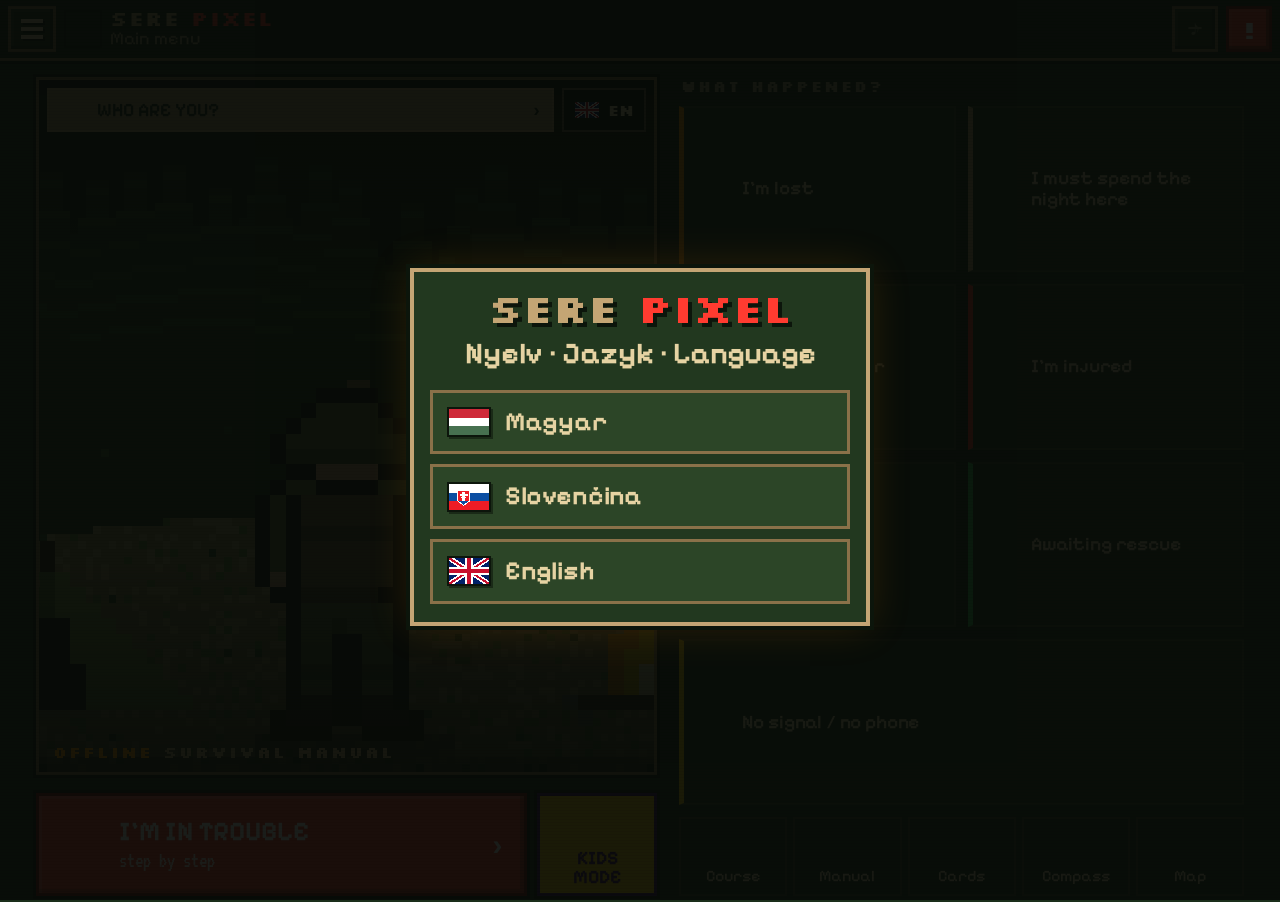
==== index.html @ 5b2cbc7f "v3.6.1: nagyítás tiltva, egységes margók és gombsorok, szebb gyerek mód, lépésre ugrás és tekerhető " ====
<!DOCTYPE html>
<html lang="hu">
<head>
<meta charset="utf-8">
<meta name="viewport" content="width=device-width, initial-scale=1, maximum-scale=1, user-scalable=no, viewport-fit=cover">
<title>SERE PIXEL – Túlélési kézikönyv</title>
<meta name="description" content="SERE PIXEL – offline, retro pixel art túlélési kézikönyv és eszköztár (SERE „A” szint).">
<meta name="theme-color" content="#142414">
<link rel="manifest" href="manifest.webmanifest">
<link rel="icon" href="icons/icon-v3-192.png" type="image/png">
<link rel="apple-touch-icon" href="icons/apple-touch-icon-v3.png">
<meta name="apple-mobile-web-app-capable" content="yes">
<meta name="mobile-web-app-capable" content="yes">
<meta name="apple-mobile-web-app-status-bar-style" content="black-translucent">
<meta name="apple-mobile-web-app-title" content="SERE PIXEL">
<script>
/* Ha a telefon "Asztali webhely" módban nyitja meg (≈980px széles nézet), visszaskálázzuk telefonos nézetre */
(function () {
  try {
    var coarse = matchMedia('(pointer:coarse)').matches || 'ontouchstart' in window;
    var w = window.innerWidth;
    var tall = window.innerHeight / w > 1.7 || (screen.height || 0) / (screen.width || 1) > 1.7;
    if (coarse && w > 700 && (screen.width < 600 || tall)) {
      var target = Math.min(430, Math.max(360, screen.width < 600 ? screen.width : 412));
      document.documentElement.style.zoom = (w / target).toFixed(3);
      document.documentElement.classList.add('deskfix');
    }
  } catch (e) {}
})();
</script>
<link rel="preload" href="fonts/VT323-Regular.woff" as="font" type="font/woff" crossorigin>
<link rel="preload" href="fonts/PixelifySanswght.woff" as="font" type="font/woff" crossorigin>
<link rel="preload" href="fonts/Silkscreen-Bold.woff" as="font" type="font/woff" crossorigin>
<link rel="stylesheet" href="css/style.css">
</head>
<body>
<header class="top">
  <button class="iconbtn backbtn" id="backBtn" aria-label="Vissza"><span class="ar">‹</span></button>
  <button class="iconbtn hamb" id="menuBtn" aria-label="Menü" aria-expanded="false"><i></i><i></i><i></i></button>
  <a href="#/" class="brandlink"><img src="icons/icon-v3-192.png" width="38" height="38" alt=""><span><span class="brand" data-fit>SERE <b>PIXEL</b></span><span class="crumb" id="crumb" data-fit>Főmenü</span></span></a>
  <span class="sp"></span>
  <button class="iconbtn fsbtn" id="musBtn" aria-label="Zene be/ki">♪</button>
  <a class="iconbtn sosmini" id="sosMini" href="#/sos" aria-label="Bajban vagyok">!</a>
</header>
<div class="drawer-bg" id="drawerBg"></div>
<aside class="drawer" id="drawer" aria-label="Menü" aria-hidden="true"></aside>
<main id="main"><noscript>A SERE PIXEL futtatásához JavaScript szükséges.</noscript></main>
<script>window.SERE_VERSION = '3.6.1';</script>
<script src="js/i18n.js"></script>
<script src="js/music.js"></script>
<script src="js/speak.js"></script>
<script src="js/sprites.js"></script>
<script src="js/content.js"></script>
<script src="js/content.en.js"></script>
<script src="js/content.sk.js"></script>
<script src="js/i18n.en.js"></script>
<script src="js/i18n.sk.js"></script>
<script src="js/data.js"></script>
<script src="js/quiz.js"></script>
<script src="js/app.js"></script>
</body>
</html>
---- css/style.css ----
/* SERE PIXEL — field manual × 16-bit survival */
@font-face { font-family: 'VT323'; src: url('../fonts/VT323-Regular.woff') format('woff'); font-display: swap; }
@font-face { font-family: 'Pixelify'; src: url('../fonts/PixelifySanswght.woff') format('woff'); font-weight: 400 700; font-display: swap; }
@font-face { font-family: 'Silkscreen'; src: url('../fonts/Silkscreen-Bold.woff') format('woff'); font-display: swap; }

:root {
  --bg: #1a2e1a;
  --bg2: #142414;
  --panel: #22381f;
  --panel2: #2c4527;
  --line: #0c150b;
  --khaki: #c4a574;
  --khaki-d: #8a7149;
  --khaki-l: #e6d3a3;
  --ink: #e9dcb8;
  --muted: #a99a74;
  --warn: #ff3b30;
  --ok: #34c759;
  --acc: #ff9500;
  --yel: #ffd60a;
  --blue: #5aa0ff;
  --purple: #b88cff;
  --px: 3px;
  --glow: 0 0 0 transparent;
}
body.night {
  --bg: #0b100b;
  --bg2: #070a07;
  --panel: #141a12;
  --panel2: #1b2218;
  --line: #000;
  --khaki: #b3825e;
  --khaki-d: #6e4a33;
  --khaki-l: #d4a07c;
  --ink: #d8b9a0;
  --muted: #8e7262;
  --acc: #ff5a3c;
  --yel: #ff8a4c;
  --ok: #4fae5c;
  --glow: 0 0 10px rgba(255, 70, 40, .25);
}

* { box-sizing: border-box; -webkit-tap-highlight-color: transparent; }
html, body { margin: 0; padding: 0; }
body {
  background: var(--bg);
  background-image:
    radial-gradient(circle at 20% 10%, rgba(255,255,255,.025) 0 2px, transparent 2px),
    radial-gradient(circle at 70% 60%, rgba(0,0,0,.18) 0 2px, transparent 2px);
  background-size: 12px 12px, 18px 18px;
  color: var(--ink);
  font-family: 'VT323', ui-monospace, monospace;
  font-size: 29px;
  line-height: 1.18;
  min-height: 100vh;
  image-rendering: pixelated;
  transition: background-color .4s;
}
body::after { /* CRT scanline */
  content: ''; position: fixed; inset: 0; pointer-events: none; z-index: 100;
  background: repeating-linear-gradient(to bottom, rgba(0,0,0,.07) 0 1px, transparent 1px 3px);
}
.px { display: block; image-rendering: pixelated; }
a { color: var(--acc); }
button { font: inherit; color: inherit; cursor: pointer; }

/* ---------- top bar ---------- */
.top {
  position: sticky; top: 0; z-index: 20;
  display: flex; align-items: center; gap: 10px;
  padding: 8px 12px calc(8px) 12px;
  padding-top: max(8px, env(safe-area-inset-top));
  background: var(--bg2);
  border-bottom: var(--px) solid var(--khaki-d);
  box-shadow: 0 var(--px) 0 var(--line);
}
.top .brand { font-family: 'Silkscreen', monospace; color: var(--khaki); font-size: 24px; letter-spacing: 1px; line-height: 1; }
.top .brand b { color: var(--warn); }
.top .crumb { font-family: 'Pixelify', monospace; font-size: 22px; color: var(--muted); white-space: nowrap; overflow: hidden; text-overflow: ellipsis; }
.top .sp { flex: 1; }
.iconbtn {
  background: var(--panel); border: var(--px) solid var(--khaki-d); padding: 4px;
  box-shadow: inset -3px -3px 0 rgba(0,0,0,.35), inset 3px 3px 0 rgba(255,255,255,.06);
}
.iconbtn:active { transform: translateY(2px); }

main { max-width: 820px; margin: 0 auto; padding: 14px 12px 110px; }

/* ---------- bottom nav ---------- */
.nav {
  position: fixed; bottom: 0; left: 0; right: 0; z-index: 30;
  display: grid; grid-template-columns: repeat(5, 1fr);
  background: var(--bg2); border-top: var(--px) solid var(--khaki-d);
  padding-bottom: env(safe-area-inset-bottom);
}
.nav button {
  background: none; border: 0; padding: 7px 2px 6px; display: flex; flex-direction: column; align-items: center; gap: 3px;
  font-family: 'Pixelify', monospace; font-size: 20px; color: var(--muted);
}
.nav button.on { color: var(--acc); background: var(--panel); box-shadow: inset 0 var(--px) 0 var(--acc); }

/* ---------- panels ---------- */
.card {
  position: relative; background: var(--panel);
  border: var(--px) solid var(--khaki-d);
  box-shadow: 0 0 0 var(--px) var(--line), inset -4px -4px 0 rgba(0,0,0,.28), inset 4px 4px 0 rgba(255,255,255,.04), var(--glow);
  clip-path: polygon(0 6px, 6px 6px, 6px 0, calc(100% - 6px) 0, calc(100% - 6px) 6px, 100% 6px, 100% calc(100% - 6px), calc(100% - 6px) calc(100% - 6px), calc(100% - 6px) 100%, 6px 100%, 6px calc(100% - 6px), 0 calc(100% - 6px));
  padding: 14px;
  margin: 0 0 14px;
}
.card.frame { border-color: var(--khaki); }
h1, h2, h3 { font-family: 'Pixelify', monospace; font-weight: 700; margin: 0 0 8px; color: var(--khaki-l); line-height: 1.05; }
h1 { font-size: 37px; }
h2 { font-size: 29px; }
h3 { font-size: 26px; }
.stencil { font-family: 'Silkscreen', monospace; letter-spacing: 1px; color: var(--khaki); }
.muted { color: var(--muted); }
.rule { height: var(--px); background: var(--khaki-d); margin: 10px 0; box-shadow: 0 var(--px) 0 var(--line); position: relative; }
.rule.star::after { content: '★'; position: absolute; left: 50%; top: -11px; transform: translateX(-50%); background: var(--panel); padding: 0 8px; color: var(--acc); font-size: 24px; }

.badge {
  display: inline-block; font-family: 'Pixelify', monospace; font-size: 20px; padding: 2px 6px;
  border: 2px solid currentColor; vertical-align: middle; line-height: 1.2;
}
.badge.web { color: var(--yel); }
.badge.src { color: var(--ok); }
.stamp {
  display: inline-block; font-family: 'Silkscreen', monospace; font-size: 19px; color: var(--warn);
  border: 3px double var(--warn); padding: 3px 8px; transform: rotate(-4deg); opacity: .85;
}

/* ---------- cover ---------- */
.cover { padding: 0; overflow: hidden; }
.cover canvas { display: block; width: 100%; height: auto; image-rendering: pixelated; }
.cover .title {
  text-align: center; padding: 10px 12px 16px; background: var(--bg2);
}
.cover .big {
  font-family: 'Silkscreen', monospace; font-size: clamp(48px, 16vw, 92px); line-height: .9; color: var(--khaki);
  text-shadow: 4px 4px 0 var(--line);
}
.cover .big b { color: var(--warn); font-weight: inherit; }
.cover .sub { font-family: 'Silkscreen', monospace; color: var(--khaki); font-size: 22px; letter-spacing: 3px; margin-top: 8px; }
.cover .dash { color: var(--acc); letter-spacing: 6px; }

/* ---------- status bars ---------- */
.stats { display: grid; grid-template-columns: 1fr 1fr; gap: 8px 14px; }
.stat { display: grid; grid-template-columns: 26px 1fr; align-items: center; gap: 6px; }
.stat .lbl { font-family: 'Pixelify', monospace; font-size: 21px; color: var(--muted); grid-column: 2; margin-bottom: -4px; }
.bar { grid-column: 2; display: flex; gap: 2px; height: 14px; }
.bar i { flex: 1; background: var(--line); border: 1px solid rgba(0,0,0,.5); }
.bar i.f { background: var(--c, var(--ok)); box-shadow: inset 0 -3px 0 rgba(0,0,0,.25); }
.stat .ic { grid-row: 1 / span 2; }
.stat button { background: none; border: 0; padding: 0; display: contents; }

/* ---------- menu grid ---------- */
.menu { display: grid; grid-template-columns: repeat(auto-fill, minmax(150px, 1fr)); gap: 10px; }
.tile {
  background: var(--panel); border: var(--px) solid var(--khaki-d); padding: 12px 8px 10px;
  display: flex; flex-direction: column; align-items: center; gap: 8px; text-align: center;
  box-shadow: 0 0 0 var(--px) var(--line), inset -4px -4px 0 rgba(0,0,0,.3), inset 4px 4px 0 rgba(255,255,255,.05);
  font-family: 'Pixelify', monospace; font-size: 23px; color: var(--khaki-l); min-height: 116px;
  text-decoration: none;
}
.tile small { font-family: 'VT323', monospace; font-size: 23px; color: var(--muted); }
.tile:hover, .tile:focus-visible { border-color: var(--acc); outline: none; }
.tile:active { transform: translateY(2px); }

/* ---------- TOC ---------- */
.toc-ch { margin-bottom: 12px; }
.toc-ch > button {
  width: 100%; display: flex; align-items: center; gap: 10px; text-align: left; background: var(--panel2);
  border: var(--px) solid var(--khaki-d); padding: 10px; box-shadow: 0 0 0 var(--px) var(--line);
}
.toc-ch .num { font-family: 'Silkscreen', monospace; color: var(--acc); font-size: 29px; min-width: 32px; }
.toc-ch .tt { font-family: 'Pixelify', monospace; font-size: 25px; color: var(--khaki-l); flex: 1; }
.toc-ch .pr { font-size: 23px; color: var(--muted); }
.toc-list { list-style: none; margin: 0; padding: 6px 0 0 0; }
.toc-list li button {
  width: 100%; text-align: left; display: flex; gap: 8px; align-items: baseline; background: none; border: 0;
  border-bottom: 2px dotted rgba(196,165,116,.18); padding: 7px 6px 7px 14px; font-size: 26px; color: var(--ink);
}
.toc-list li button .sid { color: var(--khaki); min-width: 48px; }
.toc-list li button .sn { flex: 1; }
.toc-list li button .seen { color: var(--ok); }

/* ---------- reader ---------- */
.ch-head { display: flex; gap: 12px; align-items: center; }
.ch-head .num { font-family: 'Silkscreen', monospace; font-size: 49px; color: var(--acc); text-shadow: 3px 3px 0 var(--line); }
.sec { scroll-margin-top: 70px; }
.sec h2 { display: flex; gap: 8px; align-items: baseline; flex-wrap: wrap; }
.sec h2 .sid { color: var(--acc); font-family: 'Silkscreen', monospace; font-size: 24px; }
.sec p { margin: 0 0 9px; }
.sec ul, .sec ol { margin: 0 0 10px; padding: 0; list-style: none; }
.sec ul li { position: relative; padding-left: 20px; margin-bottom: 5px; }
.sec ul li::before { content: ''; position: absolute; left: 4px; top: 8px; width: 7px; height: 7px; background: var(--khaki); box-shadow: 2px 2px 0 var(--line); }
.sec ol { counter-reset: n; }
.sec ol li { counter-increment: n; position: relative; padding-left: 34px; margin-bottom: 7px; min-height: 26px; }
.sec ol li::before {
  content: counter(n); position: absolute; left: 0; top: -1px; width: 25px; height: 25px; background: var(--khaki); color: var(--bg2);
  font-family: 'Silkscreen', monospace; font-size: 22px; display: grid; place-items: center; box-shadow: 2px 2px 0 var(--line);
}
.sec b, .sec strong { color: var(--khaki-l); }
.callout { display: grid; grid-template-columns: 28px 1fr; gap: 8px; align-items: start; padding: 8px 10px; margin: 0 0 10px; border: var(--px) solid; background: rgba(0,0,0,.18); }
.callout.warn { border-color: var(--warn); background: rgba(255,59,48,.10); }
.callout.ok { border-color: var(--ok); background: rgba(52,199,89,.08); }
.callout.quote { border-color: var(--acc); background: rgba(255,149,0,.08); font-size: 30px; }
.webnote { font-size: 23px; color: var(--yel); margin-top: 4px; }
.pager { display: flex; gap: 10px; justify-content: space-between; margin-top: 8px; }

.btn {
  display: inline-flex; align-items: center; gap: 8px; background: var(--khaki); color: var(--bg2); border: 0;
  font-family: 'Pixelify', monospace; font-weight: 700; font-size: 23px; padding: 9px 14px;
  box-shadow: 0 0 0 var(--px) var(--line), inset -4px -4px 0 rgba(0,0,0,.25), inset 4px 4px 0 rgba(255,255,255,.25);
}
.btn.ghost { background: var(--panel2); color: var(--khaki-l); }
.btn.red { background: var(--warn); color: #fff; }
.btn.green { background: var(--ok); color: var(--bg2); }
.btn:active { transform: translateY(2px); }
.btn:disabled { opacity: .4; }

/* ---------- safety card guides ---------- */
.sc-head { display: flex; align-items: center; gap: 12px; border-bottom: var(--px) solid var(--khaki-d); padding-bottom: 10px; margin-bottom: 12px; }
.sc-head .ttl { font-family: 'Pixelify', monospace; font-weight: 700; font-size: 34px; color: var(--khaki-l); line-height: 1; }
.sc-head .ttl small { display: block; font-family: 'Silkscreen', monospace; font-size: 20px; color: var(--muted); letter-spacing: 1px; margin-top: 4px; }
.steps { display: grid; grid-template-columns: 1fr; gap: 12px; }
@media (min-width: 640px) { .steps { grid-template-columns: 1fr 1fr; } }
.step { background: var(--khaki); color: #20261a; border: var(--px) solid var(--line); padding: 10px; position: relative; }
.step .sh { display: flex; align-items: center; gap: 8px; font-family: 'Pixelify', monospace; font-weight: 700; font-size: 26px; text-transform: uppercase; }
.step .no { width: 28px; height: 28px; border-radius: 50%; background: #20261a; color: var(--khaki-l); display: grid; place-items: center; font-family: 'Silkscreen', monospace; font-size: 22px; }
.step .art { background: #3c4d2a; border: var(--px) solid #20261a; margin: 8px 0; display: grid; place-items: center; padding: 10px; }
.step ul { margin: 0; padding: 0; list-style: none; font-size: 26px; }
.step ul li { padding-left: 14px; position: relative; margin-bottom: 2px; }
.step ul li::before { content: '▸'; position: absolute; left: 0; }
.step .tag { margin-top: 8px; border: 2px solid #20261a; padding: 4px 6px; display: flex; gap: 6px; align-items: center; font-family: 'Pixelify', monospace; font-size: 21px; text-transform: uppercase; font-weight: 700; }
.step .tag.warn { background: #f3b3a8; }
.step .tag.ok { background: #a9e3b4; }
.step .tag.tip { background: #e8dbb6; }
.step .arrow { display: none; }
@media (min-width: 640px) { .step:nth-child(odd) .arrow { display: block; position: absolute; right: -16px; top: 50%; z-index: 2; color: var(--khaki); font-size: 32px; } }
.safety { margin-top: 12px; border: var(--px) solid var(--warn); background: rgba(255,59,48,.08); }
.safety .sf-h { background: var(--warn); color: #fff; font-family: 'Pixelify', monospace; font-weight: 700; padding: 4px 10px; font-size: 23px; display: inline-block; }
.safety ul { display: grid; grid-template-columns: 1fr; gap: 6px 14px; padding: 10px; margin: 0; list-style: none; }
@media (min-width: 640px) { .safety ul { grid-template-columns: 1fr 1fr; } }
.safety li { display: flex; gap: 8px; align-items: center; }
.motto { margin-top: 12px; background: var(--bg2); border: var(--px) solid var(--khaki-d); padding: 8px 10px; display: flex; gap: 10px; align-items: center; font-family: 'Pixelify', monospace; color: var(--yel); font-size: 22px; }

/* ---------- priorities / stop ---------- */
.chain { display: grid; gap: 0; }
.link { display: grid; grid-template-columns: 54px 1fr; gap: 12px; align-items: center; padding: 10px; background: var(--panel2); border: var(--px) solid var(--khaki-d); }
.link .L { font-family: 'Silkscreen', monospace; font-size: 41px; color: var(--acc); text-align: center; text-shadow: 3px 3px 0 var(--line); }
.down { text-align: center; color: var(--khaki); font-size: 29px; line-height: 1; padding: 3px 0; }
.stop-card { display: grid; grid-template-columns: 64px 1fr; gap: 12px; padding: 12px; background: var(--panel2); border: var(--px) solid var(--khaki-d); margin-bottom: 10px; }
.stop-card .L { font-family: 'Silkscreen', monospace; font-size: 56px; color: var(--warn); text-align: center; line-height: 1; text-shadow: 3px 3px 0 var(--line); }
.stop-card.done { border-color: var(--ok); }
.stop-card.done .L { color: var(--ok); }

/* ---------- checks ---------- */
.chk { display: flex; gap: 10px; align-items: center; width: 100%; text-align: left; background: none; border: 0; border-bottom: 2px dotted rgba(196,165,116,.2); padding: 8px 2px; font-size: 28px; }
.box { width: 24px; height: 24px; flex: none; border: var(--px) solid var(--khaki); background: var(--bg2); display: grid; place-items: center; }
.chk.on .box { background: var(--ok); border-color: var(--ok); }
.chk.on .box::after { content: ''; width: 8px; height: 8px; background: var(--bg2); }
.chk.on span:last-child { color: var(--muted); text-decoration: line-through; }
.progress { height: 14px; display: flex; gap: 2px; margin: 6px 0 10px; }
.progress i { flex: 1; background: var(--line); }
.progress i.f { background: var(--ok); }

/* ---------- inventory ---------- */
.inv { display: grid; grid-template-columns: repeat(auto-fill, minmax(96px, 1fr)); gap: 8px; }
.slot {
  background: var(--bg2); border: var(--px) solid var(--khaki-d); padding: 8px 4px 6px; display: flex; flex-direction: column; align-items: center; gap: 5px;
  text-align: center; font-size: 22px; line-height: 1; min-height: 112px; position: relative; opacity: .55;
}
.slot .nm { font-family: 'Pixelify', monospace; font-size: 20px; color: var(--khaki-l); min-height: 26px; display: flex; align-items: center; }
.slot .rr { font-family: 'Pixelify', monospace; font-size: 17px; display: flex; gap: 4px; align-items: center; text-transform: uppercase; }
.dot { width: 9px; height: 9px; border-radius: 50%; display: inline-block; background: var(--c); }
.slot.on { opacity: 1; border-color: var(--acc); background: var(--panel2); }
.slot.on::after { content: '✓'; position: absolute; top: 2px; right: 5px; color: var(--ok); font-size: 24px; }
.slot.ess::before { content: '!'; position: absolute; top: 2px; left: 6px; color: var(--warn); font-family: 'Silkscreen', monospace; font-size: 21px; }
.legend { display: grid; grid-template-columns: 1fr 1fr; gap: 6px 14px; font-size: 23px; }
.legend div { display: flex; gap: 6px; align-items: center; }
.statusline { display: flex; justify-content: space-between; align-items: center; font-family: 'Silkscreen', monospace; font-size: 21px; color: var(--muted); }
.statusline .st { color: var(--warn); }
.statusline .st.ok { color: var(--ok); }

/* ---------- compass ---------- */
.compass-wrap { display: grid; place-items: center; padding: 6px 0; }
#compass { width: min(78vw, 340px); height: auto; image-rendering: pixelated; }
.hdg { text-align: center; font-family: 'Pixelify', monospace; font-weight: 700; font-size: 54px; color: var(--khaki-l); text-shadow: 3px 3px 0 var(--line); }
.hdg small { display: block; font-family: 'Pixelify', monospace; font-size: 22px; color: var(--muted); letter-spacing: 0; }
.row { display: flex; gap: 8px; flex-wrap: wrap; align-items: center; }
input[type=number], input[type=text], select {
  font: inherit; background: var(--bg2); color: var(--ink); border: var(--px) solid var(--khaki-d); padding: 6px 8px; width: 120px;
}
input[type=text] { width: 100%; }

/* ---------- map ---------- */
#radar { width: 100%; height: auto; display: block; background: #10190f; border: var(--px) solid var(--khaki-d); image-rendering: pixelated; touch-action: none; }
.marks { list-style: none; margin: 0; padding: 0; }
.marks li { display: grid; grid-template-columns: 32px 1fr auto; gap: 8px; align-items: center; border-bottom: 2px dotted rgba(196,165,116,.2); padding: 7px 0; }
.marks .d { font-size: 24px; color: var(--muted); text-align: right; }
.types { display: flex; gap: 6px; flex-wrap: wrap; }
.types button { background: var(--bg2); border: var(--px) solid var(--khaki-d); padding: 4px 6px; display: flex; gap: 5px; align-items: center; font-family: 'Pixelify', monospace; font-size: 20px; }
.types button.on { border-color: var(--acc); color: var(--acc); }
.coord { font-family: 'VT323', monospace; font-size: 28px; color: var(--khaki-l); }

.toast { position: fixed; left: 50%; bottom: 84px; transform: translateX(-50%); background: var(--bg2); border: var(--px) solid var(--acc); padding: 8px 14px; z-index: 50; font-family: 'Pixelify', monospace; font-size: 22px; }
.hidden { display: none !important; }
.center { text-align: center; }
.mt { margin-top: 10px; }
.foot { text-align: center; font-size: 22px; color: var(--muted); margin-top: 18px; }
input[type=range] { accent-color: var(--acc); }

/* betűméret-skála (A gomb) */
body.fs1 main { zoom: 1.08; }
body.fs2 main { zoom: 1.2; }
.fsbtn { font-family: 'Pixelify', monospace; font-weight: 700; font-size: 22px; color: var(--khaki-l); min-width: 40px; height: 40px; display: grid; place-items: center; }

/* telepítés-kapu (QR-ből érkezve) */
.gate { position: fixed; inset: 0; z-index: 200; background: var(--bg2); overflow: auto; padding: max(18px, env(safe-area-inset-top)) 16px 24px; display: flex; flex-direction: column; align-items: center; text-align: center; gap: 14px; }
.gate .big { font-family: 'Silkscreen', monospace; font-size: 54px; line-height: .9; color: var(--khaki); text-shadow: 4px 4px 0 var(--line); }
.gate .big b { color: var(--warn); font-weight: inherit; }
.gate h2 { font-size: 30px; }
.gate p, .gate li { font-size: 29px; }
.gate ol { text-align: left; margin: 0; padding-left: 30px; max-width: 460px; }
.gate li { margin-bottom: 10px; }
.gate .btn { font-size: 28px; padding: 16px 22px; }
.gate .esc { background: none; border: 0; color: var(--muted); font-size: 22px; text-decoration: underline; margin-top: 10px; }
.gate .ico { image-rendering: pixelated; width: 112px; height: 112px; border: 3px solid var(--khaki-d); }

/* felugró ablak doboz */
.gate { justify-content: center; background: rgba(7,10,7,.92); }
.gbox { width: min(100%, 460px); background: var(--panel); border: 4px solid var(--khaki); box-shadow: 0 0 0 4px var(--line), 0 0 40px rgba(255,149,0,.15); padding: 18px 16px; display: flex; flex-direction: column; align-items: center; gap: 12px; text-align: center; }
.gbox .btn { width: 100%; justify-content: center; }
.gq { display: grid; grid-template-columns: 36px 1fr; gap: 6px 10px; align-items: center; text-align: left; font-size: 26px; width: 100%; max-width: 320px; }
#musBtn.on { color: var(--acc); border-color: var(--acc); }
#musBtn s { opacity: .5; }
/* kezdőképernyő gombok */
.homebtns { display: grid; grid-template-columns: 1fr 1fr; gap: 10px; }
.homebtns .hb { justify-content: center; padding: 12px 6px; font-size: 22px; min-width: 0; gap: 6px; }
.homebtns .hb .px { width: 26px; height: 26px; flex: none; }
.homebtns .hb span { display: flex; flex-direction: column; align-items: flex-start; line-height: 1; }
.homebtns .hb small { font-family: 'VT323', monospace; font-weight: 400; font-size: 22px; opacity: .8; margin-top: 3px; }
.homebtns .wide { grid-column: 1 / -1; }

/* ===== kezelhetőbb főmenü ===== */
.hero canvas { max-height: 170px; object-fit: cover; object-position: 50% 70%; }
.cover .big.sm { font-size: clamp(30px, 9vw, 52px); }
.hero .title { padding: 6px 10px 10px; }
.hero .sub { font-size: 17px; letter-spacing: 1px; }
.hh { font-size: 28px; margin: 18px 2px 10px; color: var(--khaki); }
.sosbtn {
  display: flex; align-items: center; gap: 14px; text-decoration: none; color: #fff;
  background: var(--warn); border: 4px solid #7a120d; box-shadow: 0 0 0 4px var(--line), inset -6px -6px 0 rgba(0,0,0,.25), inset 6px 6px 0 rgba(255,255,255,.18);
  padding: 18px 16px; font-family: 'Pixelify', monospace; font-weight: 700; font-size: 32px; line-height: 1;
  animation: pulse 2.4s steps(2) infinite;
}
.sosbtn small { display: block; font-family: 'VT323', monospace; font-weight: 400; font-size: 25px; margin-top: 6px; opacity: .95; }
.sosbtn:active { transform: translateY(3px); }
@keyframes pulse { 50% { box-shadow: 0 0 0 4px var(--line), 0 0 0 8px rgba(255,59,48,.35), inset -6px -6px 0 rgba(0,0,0,.25), inset 6px 6px 0 rgba(255,255,255,.18); } }
.scen { display: grid; grid-template-columns: repeat(2, minmax(0, 1fr)); gap: 10px; }
.sbtn {
  display: flex; flex-direction: column; align-items: flex-start; gap: 8px; text-decoration: none; color: var(--khaki-l);
  background: var(--panel); border: 4px solid var(--c); box-shadow: 0 0 0 3px var(--line), inset -5px -5px 0 rgba(0,0,0,.3);
  padding: 12px 10px; min-height: 124px; min-width: 0; hyphens: auto; font-family: "Pixelify", monospace; font-weight: 700; font-size: 23px; line-height: 1.05;
}
.sbtn small { display: block; font-family: 'VT323', monospace; font-weight: 400; font-size: 22px; color: var(--muted); margin-top: 4px; }
.sbtn:active, .brow:active { transform: translateY(3px); }
.biglist { display: grid; gap: 8px; }
.brow {
  display: grid; grid-template-columns: 44px 1fr 20px; gap: 12px; align-items: center; text-decoration: none; color: var(--khaki-l);
  background: var(--panel); border: 3px solid var(--khaki-d); box-shadow: 0 0 0 3px var(--line), inset -4px -4px 0 rgba(0,0,0,.28);
  padding: 12px; min-height: 70px; font-family: 'Pixelify', monospace; font-weight: 700; font-size: 26px; line-height: 1.05;
}
.brow small { display: block; font-family: 'VT323', monospace; font-weight: 400; font-size: 23px; color: var(--muted); margin-top: 3px; }
.brow b { color: var(--acc); font-size: 30px; }
.homebtns { margin-top: 4px; }
.sosl { list-style: none; margin: 0; padding: 0; }
.sosl li { border-bottom: 2px dotted rgba(196,165,116,.2); padding: 8px 0; }
.sosck { width: 100%; display: grid; grid-template-columns: 34px 1fr 30px; gap: 10px; align-items: center; background: none; border: 0; text-align: left; font-size: 26px; padding: 4px 0; }
.sosck .no { width: 32px; height: 32px; background: var(--khaki); color: var(--bg2); display: grid; place-items: center; font-family: 'Silkscreen', monospace; font-size: 21px; box-shadow: 2px 2px 0 var(--line); }
.sosck .box { width: 28px; height: 28px; }
.sosl li.on .tx { color: var(--muted); text-decoration: line-through; }
.sosl li.on .box { background: var(--ok); border-color: var(--ok); }
.golink { display: inline-flex; gap: 6px; align-items: center; margin: 4px 0 2px 44px; font-family: 'Pixelify', monospace; font-size: 22px; color: var(--acc); text-decoration: none; border: 2px solid var(--acc); padding: 3px 8px; }

/* ===== személyre szabás ===== */
.whocta { display: grid; grid-template-columns: 48px 1fr 20px; gap: 12px; align-items: center; text-decoration: none; color: var(--bg2); background: var(--khaki); border: 4px solid var(--line); padding: 14px 12px; margin-bottom: 14px; font-family: 'Pixelify', monospace; font-weight: 700; font-size: 30px; line-height: 1; }
.whocta small { display: block; font-family: 'VT323', monospace; font-weight: 400; font-size: 22px; margin-top: 5px; }
.whocta b { font-size: 32px; }
.wtips { list-style: none; padding: 0; margin: 0 0 8px; }
.wtips li { position: relative; padding-left: 22px; margin-bottom: 6px; font-size: 24px; }
.wtips li::before { content: '▸'; position: absolute; left: 2px; color: var(--acc); }
.wtips.big li { font-size: 26px; margin-bottom: 9px; }
.sbtn.sel, .brow.sel { background: var(--panel2); box-shadow: 0 0 0 3px var(--acc), inset -5px -5px 0 rgba(0,0,0,.3); }
button.sbtn, button.brow { width: 100%; text-align: left; cursor: pointer; }
a.btn, a.golink, .brow, .sbtn { text-decoration: none; }
#fem.on span:last-child { text-decoration: none; color: var(--ink); }

/* ===== felolvasás ===== */
.readbtn { margin: 4px 0 12px; font-size: 22px; padding: 8px 14px; background: var(--blue); color: #08142a; }
.readbtn.on { background: var(--warn); color: #fff; animation: pulse 1.2s steps(2) infinite; }
.sec .readbtn { font-size: 19px; padding: 5px 10px; margin: 0 0 8px; }

/* ===== GYEREK MÓD ===== */
.kidentry { display: grid; grid-template-columns: 48px 1fr 20px; gap: 12px; align-items: center; text-decoration: none; color: #3b0764; background: #ffd60a; border: 4px solid #3b0764; box-shadow: 0 0 0 3px var(--line); padding: 12px; margin: 14px 0 0; font-family: 'Pixelify', monospace; font-weight: 700; font-size: 29px; line-height: 1; }
.kidentry small { display: block; font-family: 'VT323', monospace; font-weight: 400; font-size: 22px; margin-top: 4px; }
.kidentry b { font-size: 32px; }
body.kidmode { background: #1e3a5f; background-image: radial-gradient(circle at 20% 10%, rgba(255,255,255,.06) 0 3px, transparent 3px); background-size: 22px 22px; }
body.kidmode .nav, body.kidmode #fsBtn, body.kidmode #modeBtn { display: none; }
body.kidmode main { padding-bottom: 30px; }
.kidhead { text-align: center; margin: 6px 0 16px; }
.kidt { font-family: 'Silkscreen', monospace; font-size: 54px; color: #ffd60a; text-shadow: 4px 4px 0 #000; }
.kids { font-family: 'Pixelify', monospace; font-size: 30px; color: #fff; }
.kidgrid { display: grid; grid-template-columns: repeat(2, minmax(0, 1fr)); gap: 12px; }
.kidbtn { display: flex; flex-direction: column; align-items: center; justify-content: center; gap: 10px; min-height: 180px; text-decoration: none; text-align: center;
  background: var(--c); color: #fff; border: 5px solid #000; box-shadow: inset -7px -7px 0 rgba(0,0,0,.25), inset 7px 7px 0 rgba(255,255,255,.25);
  font-family: 'Pixelify', monospace; font-weight: 700; font-size: 24px; line-height: 1.05; padding: 10px; hyphens: auto; text-shadow: 2px 2px 0 rgba(0,0,0,.4); }
.kidbtn:active, .kid112:active { transform: translateY(4px); }
.kid112 { display: flex; align-items: center; justify-content: center; gap: 14px; margin: 16px 0 10px; text-decoration: none; color: #fff; background: #dc2626; border: 5px solid #000;
  padding: 16px; font-family: 'Silkscreen', monospace; font-size: 36px; box-shadow: inset -7px -7px 0 rgba(0,0,0,.25); }
.kid112 small { display: block; font-family: 'Pixelify', monospace; font-size: 22px; }
.kidexit { display: block; margin: 18px auto 0; background: none; border: 2px dashed rgba(255,255,255,.35); color: rgba(255,255,255,.6); font-size: 22px; padding: 10px 14px; position: relative; overflow: hidden; }
.kidexit.hold::after { content: ''; position: absolute; left: 0; top: 0; bottom: 0; background: rgba(255,214,10,.4); animation: fillx 1.5s linear forwards; }
@keyframes fillx { from { width: 0; } to { width: 100%; } }
.kidcard { background: #fff8e6; border: 6px solid #000; box-shadow: 0 0 0 6px var(--c); padding: 14px; text-align: center; color: #1c1917; }
.kidtop { display: flex; align-items: center; justify-content: center; gap: 10px; font-family: 'Pixelify', monospace; font-weight: 700; font-size: 32px; color: var(--c); }
.kidpic { display: grid; place-items: center; margin: 10px 0; }
.kidsay { font-family: 'Pixelify', monospace; font-weight: 600; font-size: 31px; line-height: 1.2; min-height: 150px; display: grid; place-items: center; }
.kiddots { display: flex; gap: 6px; justify-content: center; margin: 10px 0; }
.kiddots i { width: 16px; height: 16px; background: #d6d3d1; border: 2px solid #000; }
.kiddots i.on { background: var(--c); }
.kidnav { display: grid; grid-template-columns: 1fr 1.2fr 1fr; gap: 10px; }
.kidnb { font-family: 'Silkscreen', monospace; font-size: 48px; background: var(--c); color: #fff; border: 4px solid #000; min-height: 86px; display: grid; place-items: center; }
.kidnb:disabled { opacity: .3; }
.kidnb.big { background: #2563eb; }
.kidback { display: inline-block; color: #fff; font-family: 'Pixelify', monospace; font-size: 26px; margin-top: 6px; }
.breath { width: 90px; height: 90px; margin: 0 auto 6px; background: var(--c); border: 4px solid #000; animation: breathe 8s steps(16) infinite; }
@keyframes breathe { 0%,100% { transform: scale(.55); } 50% { transform: scale(1.1); } }

/* ===== telefonra optimalizált váz (v1.9) ===== */
.nav { display: none !important; }
main { padding: 10px 10px 24px; }
.top { padding: 6px 8px; padding-top: max(6px, env(safe-area-inset-top)); gap: 8px; }
.brandlink { display: flex; align-items: center; gap: 8px; text-decoration: none; min-width: 0; }
.brandlink img { image-rendering: pixelated; display: block; border: 2px solid var(--line); }
.brandlink > span { display: flex; flex-direction: column; min-width: 0; }
.top .brand { font-size: 20px; }
.top .crumb { font-size: 18px; }
.iconbtn { min-width: 46px; height: 46px; display: grid; place-items: center; text-decoration: none; }
.hamb { gap: 4px; padding: 10px; display: flex; flex-direction: column; justify-content: center; }
.hamb i { display: block; width: 22px; height: 4px; background: var(--khaki-l); box-shadow: 2px 2px 0 var(--line); }
.sosmini { background: var(--warn); border-color: #7a120d; color: #fff; font-family: 'Silkscreen', monospace; font-size: 26px; }

/* oldalsó menü */
.drawer-bg { position: fixed; inset: 0; background: rgba(0,0,0,.6); z-index: 60; opacity: 0; pointer-events: none; transition: opacity .2s; }
.drawer { position: fixed; top: 0; bottom: 0; left: 0; width: min(88vw, 380px); z-index: 61; background: var(--bg2); border-right: 4px solid var(--khaki); box-shadow: 4px 0 0 var(--line);
  transform: translateX(-104%); transition: transform .22s steps(6); overflow-y: auto; padding: max(10px, env(safe-area-inset-top)) 10px 20px; }
body.menu-open .drawer { transform: none; }
body.menu-open .drawer-bg { opacity: 1; pointer-events: auto; }
body.menu-open { overflow: hidden; }
.drawer .dhead { display: flex; align-items: center; gap: 10px; padding: 4px 2px 10px; border-bottom: 3px solid var(--khaki-d); margin-bottom: 8px; }
.drawer .dhead img { width: 54px; height: 54px; image-rendering: pixelated; border: 2px solid var(--line); }
.drawer .dhead .brand { font-family: 'Silkscreen', monospace; font-size: 24px; color: var(--khaki); }
.drawer .dhead .brand b { color: var(--warn); }
.drawer .dsec { font-family: 'Silkscreen', monospace; font-size: 15px; color: var(--muted); letter-spacing: 1px; margin: 14px 4px 6px; }
.drawer a.di, .drawer button.di { display: grid; grid-template-columns: 34px 1fr auto; gap: 10px; align-items: center; width: 100%; text-align: left; text-decoration: none;
  background: none; border: 0; border-bottom: 2px dotted rgba(196,165,116,.18); padding: 11px 6px; color: var(--khaki-l); font-family: 'Pixelify', monospace; font-weight: 600; font-size: 23px; min-height: 54px; }
.drawer .di small { color: var(--muted); font-family: 'VT323', monospace; font-weight: 400; font-size: 20px; }
.drawer .di.on { background: var(--panel); color: var(--acc); }
.drawer .di:active { background: var(--panel2); }
.drawer .drow { display: grid; grid-template-columns: 1fr 1fr 1fr; gap: 6px; margin-top: 6px; }
.drawer .drow button { font-family: 'Pixelify', monospace; font-weight: 700; font-size: 19px; background: var(--panel); color: var(--khaki-l); border: 3px solid var(--khaki-d); padding: 10px 4px; }
.drawer .drow button.on { border-color: var(--acc); color: var(--acc); }

/* görgetés nélküli főoldal */
.homefit { display: flex; flex-direction: column; gap: 8px; height: calc(100dvh - 72px - env(safe-area-inset-top)); min-height: 560px; padding-bottom: env(safe-area-inset-bottom); }
.homefit .whochip { display: flex; align-items: center; gap: 8px; text-decoration: none; color: var(--khaki-l); background: var(--panel); border: 3px solid var(--khaki-d); padding: 6px 10px; font-family: 'Pixelify', monospace; font-weight: 600; font-size: 21px; flex: none; }
.homefit .whochip b { color: var(--acc); margin-left: auto; }
.homefit .whochip.cta { background: var(--khaki); color: var(--bg2); }
.homefit .sosbtn { flex: none; padding: 12px; font-size: 30px; gap: 12px; }
.homefit .sosbtn small { font-size: 21px; }
.homefit .kidentry { flex: none; margin: 0; padding: 8px 12px; font-size: 25px; }
.homefit .kidentry small { font-size: 19px; }
.homefit .scen { flex: 1; min-height: 0; grid-template-rows: repeat(3, minmax(0, 1fr)); gap: 8px; }
.homefit .sbtn { min-height: 0; padding: 8px; gap: 4px; justify-content: center; font-size: 22px; }
.homefit .sbtn small { font-size: 18px; }
.homefit .sbtn .px { width: 38px; height: 38px; }
.homefit .hint { flex: none; text-align: center; font-family: 'Pixelify', monospace; font-size: 18px; color: var(--muted); }
body.kidmode .hamb, body.kidmode .sosmini { display: none; }
body.is-home main { zoom: 1 !important; padding: 8px 8px 0; }
.homefit { height: calc(100dvh - var(--toph, 64px) - 8px); min-height: 520px; }
.backbtn { min-width: 40px; font-family: 'Silkscreen', monospace; font-size: 30px; color: var(--khaki-l); line-height: 1; }
.homefit .duo { display: grid; grid-template-columns: 1fr 1fr; gap: 8px; flex: none; }
.homefit .duo .kidentry { grid-template-columns: 36px 1fr; padding: 8px 10px; font-size: 22px; }
.homefit .duo .kidentry small { font-size: 18px; }
.kidentry.course { background: var(--blue); color: #08142a; border-color: #08142a; }
.lesson.ok { border-color: var(--ok); }
.lesson.lock { opacity: .6; }
.opts { display: grid; gap: 10px; }
.opt { display: grid; grid-template-columns: 40px 1fr; gap: 10px; align-items: center; text-align: left; background: var(--panel2); border: 3px solid var(--khaki-d); padding: 12px; font-size: 24px; color: var(--ink); min-height: 64px; }
.opt .ol { width: 36px; height: 36px; display: grid; place-items: center; background: var(--khaki); color: var(--bg2); font-family: 'Silkscreen', monospace; font-size: 18px; }
.opt.good { border-color: var(--ok); background: rgba(52,199,89,.18); }
.opt.bad { border-color: var(--warn); background: rgba(255,59,48,.18); }
.opt:disabled { cursor: default; }
.cert { border-color: var(--yel) !important; }
.statusline { flex-wrap: wrap; gap: 4px 10px; }
/* v2.0.1: visszafogottabb méretek a főoldalon */
.homefit .scen { flex: none; grid-template-rows: none; grid-auto-rows: 84px; }
.homefit .sbtn { font-size: 20px; flex-direction: row; align-items: center; justify-content: flex-start; gap: 8px; padding: 6px 8px; }
.homefit .sbtn .px { width: 32px; height: 32px; flex: none; }
.homefit .sosbtn { font-size: 26px; padding: 10px 12px; }
.homefit .sosbtn small { font-size: 19px; }
.homefit .sosbtn .px { width: 36px; height: 36px; }
.homefit .tools { flex: 1; min-height: 0; display: grid; grid-template-columns: repeat(4, 1fr); gap: 6px; align-content: end; }
.homefit .tools a { display: flex; flex-direction: column; align-items: center; gap: 4px; text-decoration: none; color: var(--khaki-l); background: var(--panel); border: 3px solid var(--khaki-d); padding: 8px 2px; font-family: 'Pixelify', monospace; font-size: 16px; }
.homefit .duo { grid-template-columns: repeat(2, minmax(0, 1fr)); } .homefit .duo .kidentry { min-width: 0; font-size: 20px; } .homefit .duo .kidentry .px { width: 30px; height: 30px; }
.readall { width: 100%; justify-content: center; margin-top: 12px; font-size: 19px; background: var(--blue); color: #08142a; }
.sec.reading { border-color: var(--blue); box-shadow: 0 0 0 3px var(--line), 0 0 0 6px var(--blue); }
.readbar { position: fixed; left: 8px; right: 8px; bottom: max(8px, env(safe-area-inset-bottom)); z-index: 40; display: grid; grid-template-columns: 52px 1fr auto 52px; gap: 6px; align-items: center;
  background: var(--bg2); border: 3px solid var(--blue); box-shadow: 0 0 0 3px var(--line); padding: 6px; }
.readbar button { font-family: 'Pixelify', monospace; font-weight: 700; font-size: 19px; background: var(--panel2); color: var(--khaki-l); border: 2px solid var(--khaki-d); min-height: 46px; padding: 0 8px; }
.readbar #rbStop { background: var(--warn); color: #fff; border-color: #7a120d; }
.readbar span { font-size: 19px; color: var(--blue); white-space: nowrap; overflow: hidden; text-overflow: ellipsis; }

/* ===== teljesítmény (v2.1) ===== */
@media (pointer: coarse) { body::after { display: none; } }   /* scanline réteg ki telefonon */
body { background-image: none; }
.card { clip-path: none; }
.sosbtn { animation: none; }
.sosbtn { position: relative; }
.sosbtn::after { content: ''; position: absolute; inset: -6px; border: 3px solid rgba(255,59,48,.6); opacity: 0; animation: ring 2.4s steps(2) infinite; pointer-events: none; }
@keyframes ring { 50% { opacity: 1; } }
.drawer { transition: transform .16s ease-out; will-change: transform; }
.drawer-bg { transition: opacity .16s; }
img, svg.px { content-visibility: auto; }
.sec { content-visibility: auto; contain-intrinsic-size: 1px 600px; }
@media (prefers-reduced-motion: reduce) { *, *::after { animation: none !important; transition: none !important; } }

.homefit { height: calc(var(--apph, 100dvh) - var(--toph, 64px) - 8px); }
.homefit .scene { flex: 1; min-height: 0; position: relative; overflow: hidden; border: 3px solid var(--khaki-d); box-shadow: 0 0 0 3px var(--line); }
.homefit .scene canvas { position: absolute; inset: 0; width: 100%; height: 100%; object-fit: cover; object-position: 50% 75%; image-rendering: pixelated; }
.homefit .tools { flex: none; align-content: start; }
/* v2.2: nem lehet „a semmibe” görgetni */
html, body { overscroll-behavior: none; }
main { padding-bottom: max(12px, env(safe-area-inset-bottom)); }
.sec { content-visibility: visible; contain-intrinsic-size: none; }
body.menu-open, body:has(.gate) { overflow: hidden; }
body:has(.readbar:not(.hidden)) main { padding-bottom: 84px; }

/* ===== simább működés (v2.3) ===== */
html { -webkit-text-size-adjust: 100%; text-size-adjust: 100%; }
a, button, .chk, .opt, .slot, .sbtn, .brow, .tile { touch-action: manipulation; -webkit-user-select: none; user-select: none; }
img.px { image-rendering: pixelated; image-rendering: crisp-edges; display: block; flex: none; pointer-events: none; }
main.enter { animation: enter .14s ease-out; }
@keyframes enter { from { opacity: .35; transform: translateY(6px); } to { opacity: 1; transform: none; } }
.btn, .sbtn, .brow, .tile, .slot, .opt, .kidbtn, .sosbtn, .kidentry, .di { transition: transform .06s, filter .06s; }
.btn:active, .sbtn:active, .brow:active, .tile:active, .slot:active, .opt:active, .kidbtn:active, .sosbtn:active, .kidentry:active, .di:active { transform: translateY(2px); filter: brightness(1.15); }
@media (prefers-reduced-motion: reduce) { main.enter { animation: none; } }
h1, h2, h3 { overflow-wrap: break-word; hyphens: auto; }
.ch-head { min-width: 0; } .ch-head > div { min-width: 0; }
.slot { min-width: 0; } .slot .nm { hyphens: auto; overflow-wrap: anywhere; text-align: center; }
.sc-head .ttl { min-width: 0; }
.scen > :last-child:nth-child(odd), .kidgrid > :last-child:nth-child(odd) { grid-column: 1 / -1; }
.homefit .scen { grid-auto-rows: 72px; }

/* ===== v2.5: gyerek mód kilépés: nincs böngésző-menü nyomva tartáskor ===== */
.kidexit { -webkit-touch-callout: none; -webkit-user-select: none; user-select: none; touch-action: none; -webkit-tap-highlight-color: transparent; }
body.kidmode { -webkit-touch-callout: none; }
body.kidmode * { -webkit-user-select: none; user-select: none; }

/* ===== piros, animált vissza gomb ===== */
.backbtn { background: var(--warn) !important; border-color: #7a120d !important; color: #fff !important; font-size: 34px; min-width: 50px; height: 50px; box-shadow: 0 0 0 3px var(--line), inset -4px -4px 0 rgba(0,0,0,.25), inset 3px 3px 0 rgba(255,255,255,.25) !important; position: relative; }
.backbtn::before { content: ''; position: absolute; inset: -5px; border: 3px solid rgba(255,59,48,.55); opacity: 0; animation: ring 2s steps(2) infinite; pointer-events: none; }
.backbtn .ar { display: inline-block; animation: nudge 1.2s ease-in-out infinite; }
@keyframes nudge { 0%, 100% { transform: translateX(0); } 50% { transform: translateX(-4px); } }
@media (prefers-reduced-motion: reduce) { .backbtn .ar, .backbtn::before { animation: none; } }
/* ===== nyelvválasztó ===== */
.flag { display: inline-flex; flex-direction: column; width: 30px; height: 21px; border: 2px solid var(--line); flex: none; box-shadow: 2px 2px 0 rgba(0,0,0,.4); }
.flag svg { width: 100%; height: 100%; display: block; }
.langs { display: grid; gap: 10px; width: 100%; }
.langbtn { display: flex; align-items: center; gap: 14px; background: var(--panel2); border: 3px solid var(--khaki-d); padding: 14px; font-family: 'Pixelify', monospace; font-weight: 700; font-size: 26px; color: var(--khaki-l); }
.langbtn .flag { width: 44px; height: 30px; }
.langbtn.on { border-color: var(--acc); color: var(--acc); }
.homefit .toprow { display: flex; gap: 8px; flex: none; }
.homefit .toprow .whochip { flex: 1; min-width: 0; }
.homefit .toprow .whochip span { white-space: nowrap; overflow: hidden; text-overflow: ellipsis; }
.langchip { display: flex; align-items: center; gap: 6px; background: var(--panel); border: 3px solid var(--acc); color: var(--acc); padding: 4px 8px; font-family: 'Silkscreen', 'Pixelify', monospace; font-size: 18px; }
/* szlovák ékezetek: ha a Silkscreen nem ismeri a betűt, a Pixelify rajzolja */
.stencil, .brand, .sub, .kidt, .kid112, .kidnb, .hdg, .num, .L, .sid, .statusline, .dsec, .stamp, .cover .big, .gate .big, .langchip { font-family: 'Silkscreen', 'Pixelify', monospace; }

/* v3.0.1 – főoldal: magas telefonokon a gombok kapják a helyet, a kép csak a maradékot */
.homefit .scen { flex: 3 1 auto; grid-auto-rows: minmax(64px, 1fr); max-height: 480px; }
.homefit .scene { flex: 1 1 0; min-height: 0; max-height: 220px; }
.homefit.noscene .scene { display: none; }
.homefit.noscene .scen { max-height: none; }
.homefit .tools { flex: none; }
.homefit .tools a { padding: 10px 2px; font-size: 17px; }
@media (min-height: 780px) {
  .homefit .sosbtn { padding: 16px 14px; font-size: 30px; }
  .homefit .duo .kidentry { padding: 12px 10px; font-size: 22px; }
  .homefit .sbtn { font-size: 21px; }
  .homefit .sbtn .px { width: 36px; height: 36px; }
  .homefit .tools a { padding: 12px 2px; font-size: 18px; }
}
@media (min-height: 880px) {
  .homefit { gap: 10px; }
  .homefit .sosbtn { padding: 20px 14px; font-size: 32px; }
  .homefit .scen { gap: 10px; }
}

.homefit .sbtn span, .homefit .kidentry span { hyphens: manual; -webkit-hyphens: manual; overflow-wrap: normal; word-break: normal; }
.homefit .sbtn { font-size: clamp(16px, 4.9vw, 21px); padding: 6px 8px; gap: 8px; }
.homefit .sbtn .px { width: clamp(26px, 8vw, 36px); height: clamp(26px, 8vw, 36px); }
.homefit .duo .kidentry { font-size: clamp(17px, 5.2vw, 22px); grid-template-columns: auto 1fr; gap: 8px; }
.homefit .duo .kidentry .px { width: clamp(24px, 7.5vw, 32px); height: clamp(24px, 7.5vw, 32px); }
.homefit .whochip { font-size: clamp(17px, 5vw, 21px); }
.homefit .sbtn { font-size: clamp(14px, 4.3vw, 20px); }
.homefit .sbtn span { min-width: 0; overflow-wrap: anywhere; }
.homefit .tools a { font-size: clamp(13px, 4vw, 18px); min-width: 0; }
@media (max-height: 760px) { .homefit .scen { grid-auto-rows: minmax(54px, 1fr); } .homefit .tools a { padding: 6px 2px; } }

/* ===================== v3.1 – letisztult főoldal (.hm) ===================== */
.hm { display: flex; flex-direction: column; gap: 10px; height: calc(var(--apph, 100dvh) - var(--toph, 64px) - 10px); min-height: 500px; padding-bottom: max(6px, env(safe-area-inset-bottom)); }
.hm a { text-decoration: none; -webkit-tap-highlight-color: transparent; }
.hm-hero { position: relative; flex: 1 1 150px; min-height: 0; max-height: 38vh; overflow: hidden; border: 3px solid var(--khaki-d); box-shadow: 0 0 0 3px var(--line); background: #0c150b; }
.hm-hero canvas { position: absolute; inset: 0; width: 100%; height: 100%; object-fit: cover; object-position: 50% 72%; image-rendering: pixelated; }
.hm-hero::after { content: ''; position: absolute; inset: 0; pointer-events: none; background: linear-gradient(to bottom, rgba(8,12,8,.55), transparent 32%, transparent 70%, rgba(8,12,8,.6)); }
.hm-chips { position: absolute; z-index: 2; top: 8px; left: 8px; right: 8px; display: flex; gap: 8px; }
.hm-chip { display: flex; align-items: center; gap: 8px; min-width: 0; height: 40px; padding: 0 10px; background: rgba(10,16,10,.82); border: 2px solid rgba(196,165,116,.5); color: var(--khaki-l); font: 600 clamp(15px, 4.4vw, 19px)/1 'Pixelify', monospace; cursor: pointer; }
.hm-chip:first-child { flex: 1; }
.hm-chip span { overflow: hidden; white-space: nowrap; text-overflow: ellipsis; }
.hm-chip b { margin-left: auto; color: var(--acc); }
.hm-chip.cta { background: rgba(196,165,116,.92); color: var(--bg2); border-color: var(--khaki); }
.hm-chip.cta b { color: var(--bg2); }
.hm-chip.lang { flex: none; font-family: 'Silkscreen', 'Pixelify', monospace; font-size: 15px; }
.hm-chip .flag { width: 26px; height: 18px; border-width: 1px; box-shadow: none; }
.hm-tag { position: absolute; z-index: 2; left: 10px; bottom: 8px; font: 13px/1 'Silkscreen', 'Pixelify', monospace; letter-spacing: 2px; color: var(--khaki); }
.hm-tag b { color: var(--acc); }
.hm-hero.flat { flex: none; border: 0; box-shadow: none; background: none; overflow: visible; }
.hm-hero.flat canvas, .hm-hero.flat::after, .hm-hero.flat .hm-tag { display: none; }
.hm-hero.flat .hm-chips { position: static; }

.hm-act { flex: none; display: grid; grid-template-columns: minmax(0, 1fr) auto; gap: 10px; }
.hm-sos { display: flex; align-items: center; gap: 12px; min-width: 0; padding: 12px 14px; color: #fff; background: var(--warn); border: 3px solid #7a120d; box-shadow: 0 0 0 3px var(--line), inset -4px -4px 0 rgba(0,0,0,.22), inset 3px 3px 0 rgba(255,255,255,.18); font: 700 clamp(21px, 6.4vw, 27px)/1 'Pixelify', monospace; animation: hmglow 3s ease-in-out infinite; }
.hm-sos small { display: block; margin-top: 5px; font: 400 clamp(16px, 4.6vw, 20px)/1 'VT323', monospace; opacity: .92; }
.hm-sos b { margin-left: auto; font-size: 30px; }
@keyframes hmglow { 50% { box-shadow: 0 0 0 3px var(--line), 0 0 0 7px rgba(255,59,48,.28), inset -4px -4px 0 rgba(0,0,0,.22), inset 3px 3px 0 rgba(255,255,255,.18); } }
.hm-kid { display: flex; flex-direction: column; align-items: center; justify-content: center; gap: 4px; min-width: 88px; padding: 6px 10px; color: #3b0764; background: #ffd60a; border: 3px solid #3b0764; box-shadow: 0 0 0 3px var(--line); font: 700 15px/1 'Pixelify', monospace; text-align: center; }
.hm-sos:active, .hm-kid:active, .hm-t:active, .hm-dock a:active, .hm-chip:active { transform: translateY(2px); }

.hm-side { flex: none; display: flex; flex-direction: column; gap: 8px; min-height: 0; }
.hm-lbl { font: 13px/1 'Silkscreen', 'Pixelify', monospace; letter-spacing: 2px; color: var(--muted); padding: 2px 2px 0; }
.hm-scen { display: grid; grid-template-columns: repeat(2, minmax(0, 1fr)); grid-auto-rows: 56px; gap: 8px; }
.hm-scen > :last-child:nth-child(odd) { grid-column: 1 / -1; }
.hm-t { display: flex; align-items: center; gap: 10px; min-width: 0; padding: 4px 10px; background: var(--panel); border: 2px solid rgba(196,165,116,.16); border-left: 5px solid var(--c); color: var(--khaki-l); font: 600 clamp(15px, 4.3vw, 19px)/1.1 'Pixelify', monospace; }
.hm-t i { flex: none; display: grid; place-items: center; }
.hm-t i .px { width: 28px; height: 28px; }
.hm-t span { min-width: 0; overflow-wrap: anywhere; hyphens: manual; }
.hm-dock { display: grid; grid-template-columns: repeat(5, minmax(0, 1fr)); gap: 6px; }
.hm-dock a { position: relative; display: flex; flex-direction: column; align-items: center; gap: 4px; padding: 8px 2px 7px; border: 2px solid rgba(196,165,116,.2); color: var(--khaki-l); font: 500 clamp(12px, 3.5vw, 15px)/1 'Pixelify', monospace; min-width: 0; }
.hm-dock a span { max-width: 100%; overflow: hidden; text-overflow: ellipsis; white-space: nowrap; }
.hm-dock em { position: absolute; top: 2px; right: 3px; font: normal 13px/1 'VT323', monospace; color: var(--ok, #34c759); }
@media (min-height: 860px) and (max-aspect-ratio: 1/1) {
  .hm { gap: 12px; }
  .hm-scen { grid-auto-rows: 64px; gap: 10px; }
  .hm-sos { padding: 16px 14px; }
  .hm-dock a { padding: 11px 2px 9px; }
}
@media (max-height: 640px) and (max-width: 759px) { .hm-scen { grid-auto-rows: 50px; } .hm-sos { padding: 9px 12px; } }

/* tablet / laptop / asztali: két oszlop, középre, levegősen */
@media (min-width: 760px) and (min-aspect-ratio: 1/1) {
  body.is-home main { max-width: 1240px; padding: 14px 20px 0; }
  .hm { display: grid; grid-template-columns: minmax(0, 1.1fr) minmax(0, 1fr); grid-template-rows: minmax(0, 1fr) auto; gap: 18px 22px; height: calc(var(--apph, 100dvh) - var(--toph, 64px) - 30px); min-height: 520px; }
  .hm-hero { grid-column: 1; grid-row: 1; max-height: none; flex: none; }
  .hm-hero.flat { border: 3px solid var(--khaki-d); }
  .hm-act { grid-column: 1; grid-row: 2; }
  .hm-side { grid-column: 2; grid-row: 1 / span 2; gap: 12px; }
  .hm-scen { flex: 1; grid-auto-rows: minmax(60px, 1fr); gap: 12px; }
  .hm-t { font-size: 21px; padding: 6px 14px; } .hm-t i .px { width: 34px; height: 34px; }
  .hm-sos { font-size: 30px; padding: 18px; } .hm-sos small { font-size: 21px; }
  .hm-kid { min-width: 120px; font-size: 19px; }
  .hm-chip { font-size: 19px; height: 44px; }
  .hm-tag { font-size: 16px; left: 14px; bottom: 12px; }
  .hm-dock a { font-size: 16px; padding: 12px 4px 10px; }
  .hm-lbl { font-size: 15px; }
}
@media (min-width: 760px) and (min-aspect-ratio: 1/1) and (max-height: 600px) { .hm { height: auto; } .hm-hero { min-height: 260px; } }

.hm-hero.short .hm-tag { display: none; }
.hm-t { font-size: clamp(13px, 3.9vw, 19px); }
.hm-t span { overflow-wrap: normal; word-break: keep-all; }
.hm-sos { font-size: clamp(19px, 5.6vw, 27px); }
.hm-sos span { min-width: 0; }
@media (max-width: 389px) { .hm-t { gap: 7px; padding: 4px 7px; } .hm-t i .px { width: 24px; height: 24px; } .hm-kid { min-width: 76px; font-size: 13px; } .hm-sos { gap: 9px; padding-left: 10px; padding-right: 10px; } .hm-sos .px { width: 34px; height: 34px; } }
/* álló tablet: egy oszlop, középre, nagyobb elemek */
@media (min-width: 600px) and (max-aspect-ratio: 1/1) {
  body.is-home main { max-width: 720px; padding-top: 16px; }
  .hm { gap: 16px; height: calc(var(--apph, 100dvh) - var(--toph, 64px) - 24px); }
  .hm-hero { max-height: 40vh; }
  .hm-scen { grid-auto-rows: minmax(76px, 1fr); gap: 12px; }
  .hm-t { font-size: 23px; padding: 6px 16px; } .hm-t i .px { width: 38px; height: 38px; }
  .hm-sos { font-size: 32px; padding: 20px; } .hm-sos small { font-size: 22px; }
  .hm-kid { min-width: 130px; font-size: 20px; }
  .hm-chip { height: 48px; font-size: 21px; }
  .hm-dock a { font-size: 17px; padding: 14px 4px 12px; }
  .hm-lbl { font-size: 15px; }
}
/* nagy kijelző: arányos betűk */
@media (min-width: 1400px) and (min-aspect-ratio: 1/1) {
  .hm-t { font-size: clamp(21px, 1.35vw, 27px); } .hm-t i .px { width: 40px; height: 40px; }
  .hm-sos { font-size: clamp(30px, 1.9vw, 38px); } .hm-sos small { font-size: 24px; }
  .hm-dock a { font-size: 18px; } .hm-chip { font-size: 21px; height: 48px; } .hm-lbl { font-size: 17px; }
  .hm-kid { font-size: 22px; min-width: 150px; }
  body.is-home main { max-width: 1500px; }
}
@media (max-width: 599px) { .hm-dock a { font-size: clamp(11px, 3.1vw, 15px); letter-spacing: -.2px; } }
/* v3.2 – SERE szintek */
.lvtabs { display: grid; grid-template-columns: repeat(3, minmax(0, 1fr)); gap: 8px; margin-top: 12px; }
.lvtab { display: flex; flex-direction: column; align-items: center; gap: 3px; padding: 8px 4px; text-decoration: none; color: var(--khaki-l); background: var(--panel); border: 2px solid rgba(196,165,116,.2); border-top: 5px solid var(--c); font-family: 'Pixelify', monospace; }
.lvtab b { font: 26px/1 'Silkscreen', 'Pixelify', monospace; color: var(--c); }
.lvtab span { font-size: 16px; letter-spacing: 1px; }
.lvtab small { font: 18px/1 'VT323', monospace; color: var(--muted); }
.lvtab.on { background: color-mix(in srgb, var(--c) 18%, var(--panel)); border-color: var(--c); }
.lvhead { display: flex; align-items: baseline; justify-content: space-between; gap: 10px; margin: 18px 2px 6px; padding-bottom: 4px; border-bottom: 3px solid var(--c); font-family: 'Pixelify', monospace; }
.lvhead b { color: var(--c); font-size: 20px; letter-spacing: 1px; }
.lvhead span { color: var(--muted); font-size: 17px; }
.ch-head .num.two { font-size: 34px; white-space: nowrap; }
.toc-ch .num.two { font-size: 21px; min-width: 40px; }
.ch-head .num { flex: none; }
.lvp { font-family: 'VT323', monospace; font-weight: 400; font-size: 1.15em; letter-spacing: .5px; }
/* v3.3 – gyerek mód olvasni nem tudóknak */
.kidhead { position: relative; }
.kidtour { display: inline-flex; align-items: center; gap: 10px; margin-top: 10px; padding: 8px 18px; background: var(--blue); color: #08142a; border: 4px solid #08142a; box-shadow: 0 0 0 3px var(--line); font: 700 24px/1 'Pixelify', monospace; cursor: pointer; }
.kidtour:active { transform: translateY(3px); }
.kidbtn { position: relative; }
.kidbtn .kidtap { position: absolute; top: 6px; right: 8px; font: 18px/1 'VT323', monospace; opacity: 0; }
.kidbtn.talk { transform: scale(1.04); outline: 6px solid #fff; outline-offset: -2px; box-shadow: 0 0 0 6px var(--c), 0 0 26px 8px var(--c); z-index: 2; animation: kidpulse .7s ease-in-out infinite alternate; }
.kidbtn.talk .kidtap { opacity: 1; }
.kid112.talk { outline: 6px solid #fff; animation: kidpulse .7s ease-in-out infinite alternate; }
@keyframes kidpulse { to { filter: brightness(1.25); } }
/* v3.4 – betűk a dobozban, frissítés-sáv */
html { -webkit-text-size-adjust: 100%; text-size-adjust: 100%; }
.hm-tag { right: 10px; white-space: nowrap; overflow: hidden; }
.hm-sos > span { flex: 1; min-width: 0; white-space: nowrap; overflow: hidden; }
.hm-sos small { white-space: nowrap; }
.hm-kid > span { max-width: 100%; overflow: hidden; }
.hm-t span { overflow: hidden; max-height: 2.3em; }
.hm-dock a span { text-overflow: clip; display: block; text-align: center; width: 100%; }
.hm-chip span { flex: 1; }
.upbar { height: 26px; border: 3px solid var(--khaki-d); background: var(--bg2); box-shadow: 0 0 0 3px var(--line); margin: 14px 0 8px; }
.upbar i { display: block; height: 100%; width: 0; background: repeating-linear-gradient(90deg, var(--ok) 0 10px, #2aa34a 10px 14px); transition: width .2s; }
.uppct { font: 40px/1 'Silkscreen', 'Pixelify', monospace; color: var(--ok); text-align: center; }
.hm-chip.lang span { flex: none; overflow: visible; }
.hm { min-height: 440px; }
@media (max-height: 600px) { .hm { gap: 7px; } .hm-scen { grid-auto-rows: 46px; gap: 6px; } .hm-sos { padding: 7px 10px; } .hm-dock a { padding: 5px 2px; gap: 2px; } .hm-dock .px { width: 22px; height: 22px; } }
.hm-st { flex: 1; min-width: 0; display: flex; flex-direction: column; overflow: hidden; }
.hm-st > span { display: block; white-space: nowrap; overflow: hidden; }
.hm-st small { overflow: hidden; }
.hm-sos > span.hm-st { white-space: normal; }
.top .brandlink > span { min-width: 0; overflow: hidden; display: flex; flex-direction: column; }
.top .brand, .top .crumb { white-space: nowrap; overflow: hidden; display: block; }
.top .brandlink { min-width: 0; flex: 1 1 auto; }
.upbar { width: 100%; min-width: 240px; align-self: stretch; box-sizing: border-box; }
.uppct { font-family: 'VT323', monospace; font-size: 52px; }
/* v3.5 – képernyőre illesztett oldalak (nincs felesleges görgetés) */
.fitpg, .kidfit { display: flex; flex-direction: column; gap: 10px; height: calc(var(--apph, 100dvh) - var(--toph, 64px) - 20px); min-height: 460px; }
.fitpg .sosh { flex: none; margin: 0; padding: 10px 12px; }
.fitpg .sosh h1 { font-size: 30px; margin: 0; }
.fitpg .sosh .muted { font-size: 18px; }
.fitpg .hm-sos { flex: none; animation: none; }
.hm-scen.grow { flex: 1; min-height: 0; grid-auto-rows: minmax(52px, 1fr); }
.hm-t .tt { display: flex; flex-direction: column; gap: 2px; min-width: 0; flex: 1; overflow: hidden; }
.hm-t .tt small { font: 400 15px/1 'VT323', monospace; color: var(--muted); white-space: nowrap; overflow: hidden; }
.kidfit .kidhead { flex: none; display: flex; align-items: center; justify-content: space-between; gap: 10px; margin: 0; text-align: left; }
.kidfit .kidhead > div { min-width: 0; }
.kidfit .kidt { font-size: clamp(30px, 9vw, 46px); white-space: nowrap; overflow: hidden; }
.kidfit .kids { font-size: clamp(16px, 4.6vw, 24px); white-space: nowrap; overflow: hidden; }
.kidfit .kidtour { margin: 0; flex: none; padding: 8px 12px; font-size: 18px; flex-direction: column; gap: 2px; }
.kidfit .kidtour .px { width: 34px; height: 34px; }
.kidfit .kidgrid { flex: 1; min-height: 0; grid-auto-rows: minmax(0, 1fr); gap: 10px; }
.kidfit .kidbtn { min-height: 0; gap: 4px; padding: 6px; font-size: clamp(17px, 5vw, 26px); }
.kidfit .kidbtn .px { width: min(84px, 9vh); height: min(84px, 9vh); }
.kidfit .kid112 { flex: none; margin: 0; padding: 8px 12px; }
.kidfit .kid112 .px { width: 44px; height: 44px; }
.kidfit .kidexit { flex: none; margin: 0 auto; padding: 6px 12px; font-size: 17px; }
.kidcard { padding: 10px; } .kidpic { margin: 4px 0; } .kidsay { min-height: 110px; }
@media (max-height: 700px) { .kidsay { font-size: 26px; min-height: 90px; } .kidnb { min-height: 66px; } .kidpic .px { width: 96px; height: 96px; } }
body:has(.fitpg) main, body:has(.kidfit) main, body:has(.hm) main { padding-bottom: 0 !important; }
.fitpg, .kidfit { height: calc(var(--apph, 100dvh) - var(--toph, 64px) - 14px); }
body:has(.fitpg), body:has(.kidfit), body:has(.hm) { overflow-y: hidden; }
@media (max-height: 520px) { body:has(.fitpg), body:has(.kidfit), body:has(.hm) { overflow-y: auto; } }
/* natív érzet */
body { -webkit-user-select: none; user-select: none; -webkit-touch-callout: none; }
input, textarea, .sec p, .sec li, .coord, .callout div { -webkit-user-select: text; user-select: text; }
img, canvas, svg { -webkit-user-drag: none; user-drag: none; }
* { touch-action: manipulation; }
#radar, .kidexit { touch-action: none; }
.top { view-transition-name: topbar; }
::view-transition-old(root), ::view-transition-new(root) { animation-duration: .2s; animation-timing-function: cubic-bezier(.2,.8,.2,1); }
html[data-nav="fwd"]::view-transition-old(root) { animation-name: vtOutL; }
html[data-nav="fwd"]::view-transition-new(root) { animation-name: vtInR; }
html[data-nav="back"]::view-transition-old(root) { animation-name: vtOutR; }
html[data-nav="back"]::view-transition-new(root) { animation-name: vtInL; }
@keyframes vtOutL { to { transform: translateX(-22%); opacity: 0; } }
@keyframes vtInR { from { transform: translateX(30%); opacity: 0; } }
@keyframes vtOutR { to { transform: translateX(22%); opacity: 0; } }
@keyframes vtInL { from { transform: translateX(-30%); opacity: 0; } }
::view-transition-group(topbar) { animation: none; }
@supports (view-transition-name: a) { main.enter { animation: none; } }

/* ===================== v3.6 – egységes elrendezés (margók, gombok, címsorok) ===================== */
:root { --sp: 12px; --bh: 50px; }
main { padding-left: var(--sp) !important; padding-right: var(--sp) !important; padding-top: var(--sp) !important; }
.card { padding: var(--sp) calc(var(--sp) + 2px); margin: 0 0 var(--sp); }
h1, h2, h3, .sbtn, .kidbtn, .slot .nm { hyphens: manual !important; -webkit-hyphens: manual !important; overflow-wrap: break-word; }
h1 { font-size: clamp(26px, 7.4vw, 34px); }
h2 { font-size: clamp(22px, 6vw, 27px); }
h3 { font-size: clamp(19px, 5.2vw, 23px); }
/* lap-fejlécek: ikon | cím – egy rácsban, sosem lóg rá semmi */
.ch-head { display: grid !important; grid-template-columns: auto auto minmax(0, 1fr); align-items: center; gap: 12px; }
.ch-head:not(:has(.num)) { grid-template-columns: auto minmax(0, 1fr); }
.ch-head h1 { margin: 0 0 4px; line-height: 1.05; }
.ch-head .muted, .ch-head .stencil { font-size: 17px !important; line-height: 1.25; }
.ch-head .px { width: 44px; height: 44px; }
.sc-head { display: grid; grid-template-columns: auto minmax(0, 1fr) auto; gap: 12px; }
.sc-head .sp { display: none; }
.sc-head .ttl { font-size: clamp(24px, 7vw, 32px); }
.sc-head .ttl small { font-size: 15px; }
.sc-head .stamp { font-size: 14px; padding: 2px 6px; justify-self: end; align-self: start; }
/* gombsorok: egyforma, teljes szélességű gombok rácsban */
.row { display: grid; grid-template-columns: repeat(auto-fit, minmax(128px, 1fr)); gap: 10px; align-items: stretch; }
.row > span:empty { display: none; }
.btn { min-height: var(--bh); justify-content: center; text-align: center; font-size: 20px; padding: 8px 12px; line-height: 1.1; width: 100%; }
.btn .px { flex: none; }
.lesson .row { grid-template-columns: repeat(3, minmax(0, 1fr)); }
.lesson .btn { font-size: 17px; padding: 6px 4px; gap: 5px; }
.pager { display: grid !important; grid-template-columns: 1fr 1fr 1fr; gap: 10px; }
.pager .btn { font-size: 16px; padding: 6px; }
/* felsorolások, listák */
.sosl li { padding: 6px 0; }
.sosck { gap: 10px; }
.golink { margin-left: 44px; }
.callout { margin: 10px 0; }
/* kit rács */
.slot .nm { font-size: 17px; overflow-wrap: normal; word-break: normal; line-height: 1.1; }
/* tartalomjegyzék sorai */
.toc-ch > button { display: grid !important; grid-template-columns: 32px 40px minmax(0, 1fr) auto; align-items: center; gap: 8px; }
.toc-ch .tt { font-size: 19px; line-height: 1.15; }
/* nem weboldal-érzet */
html, body { scrollbar-width: none; } ::-webkit-scrollbar { display: none; }
a { -webkit-touch-callout: none; }
:focus { outline: none; } :focus-visible { outline: 3px solid var(--acc); outline-offset: 2px; }
button, a, .chk, .opt { cursor: default; }
@media (min-width: 760px) { :root { --sp: 16px; } }
.row[style*="nowrap"] { display: flex !important; gap: 10px; }
.row[style*="nowrap"] > div { min-width: 0; }
.lesson .row[style*="nowrap"] h3 { font-size: clamp(18px, 5vw, 22px); }
.slot .nm { font-size: clamp(13px, 3.9vw, 17px); overflow-wrap: anywhere; }
.slot { padding: 6px 4px; }
.hm { height: calc(var(--apph, 100dvh) - var(--toph, 64px) - 14px); }
/* v3.6 – szebb gyerek mód */
.kidfit .kidgrid { gap: 12px; }
.kidfit .kidbtn { display: grid; grid-template-rows: minmax(0, 1fr) auto; padding: 0; gap: 0; overflow: hidden; border: 4px solid #000; box-shadow: 0 0 0 3px rgba(0,0,0,.35), inset 0 0 0 4px rgba(255,255,255,.14), inset 0 -6px 0 rgba(0,0,0,.18); }
.kidfit .kidbtn > .px, .kidfit .kidbtn > img { align-self: center; justify-self: center; width: min(76px, 8.5vh); height: min(76px, 8.5vh); filter: drop-shadow(3px 3px 0 rgba(0,0,0,.3)); }
.kidfit .kidbtn > span { display: block; background: rgba(0,0,0,.32); color: #fff; padding: 7px 6px; font: 700 clamp(15px, 4.5vw, 21px)/1.05 'Pixelify', monospace; text-align: center; white-space: nowrap; overflow: hidden; text-shadow: 2px 2px 0 rgba(0,0,0,.45); }
.kidfit .kidgrid > .kidbtn:last-child:nth-child(odd) { grid-template-columns: auto minmax(0, 1fr); grid-template-rows: 1fr; align-items: center; padding: 0 14px; gap: 14px; }
.kidfit .kidgrid > .kidbtn:last-child:nth-child(odd) > span { background: none; padding: 0; text-align: left; font-size: clamp(17px, 5vw, 23px); white-space: normal; }
.kidbtn .kidtap { display: none; }
.kidfit .kidbtn.talk { transform: scale(1.03); }
.kidsteps { display: flex; justify-content: center; gap: 8px; margin: 8px 0 10px; flex-wrap: wrap; }
.kidsteps button { width: 42px; height: 42px; border: 3px solid #000; background: #fff; color: #1c1917; font: 700 20px/1 'Silkscreen', 'Pixelify', monospace; box-shadow: 2px 2px 0 rgba(0,0,0,.25); }
.kidsteps button.done { background: color-mix(in srgb, var(--c) 35%, #fff); }
.kidsteps button.on { background: var(--c); color: #fff; transform: scale(1.12); }
.kidback { display: flex !important; align-items: center; justify-content: center; gap: 10px; margin-top: 12px; padding: 12px; background: #ffd60a; color: #3b0764 !important; border: 4px solid #000; text-decoration: none !important; font: 700 22px/1 'Pixelify', monospace; box-shadow: 0 0 0 3px rgba(0,0,0,.35); }
.readbar { flex-direction: column; gap: 6px; }
.readbar .rbrow { display: flex; align-items: center; gap: 8px; width: 100%; }
.readbar .rbrow #rbTxt { flex: 1; min-width: 0; white-space: nowrap; overflow: hidden; text-overflow: ellipsis; }
#rbSeek { width: 100%; accent-color: var(--acc); height: 26px; }
.kidfit .kidbtn { justify-content: stretch; align-content: stretch; grid-template-columns: minmax(0, 1fr); }
.kidfit .kidbtn > span { justify-self: stretch; }
.kidfit .kidgrid > .kidbtn:last-child:nth-child(odd) { grid-template-columns: auto minmax(0, 1fr); }
.readbar { display: flex !important; flex-direction: column; align-items: stretch; } .readbar.hidden { display: none !important; } .readbar .rbrow button { min-width: 52px; }
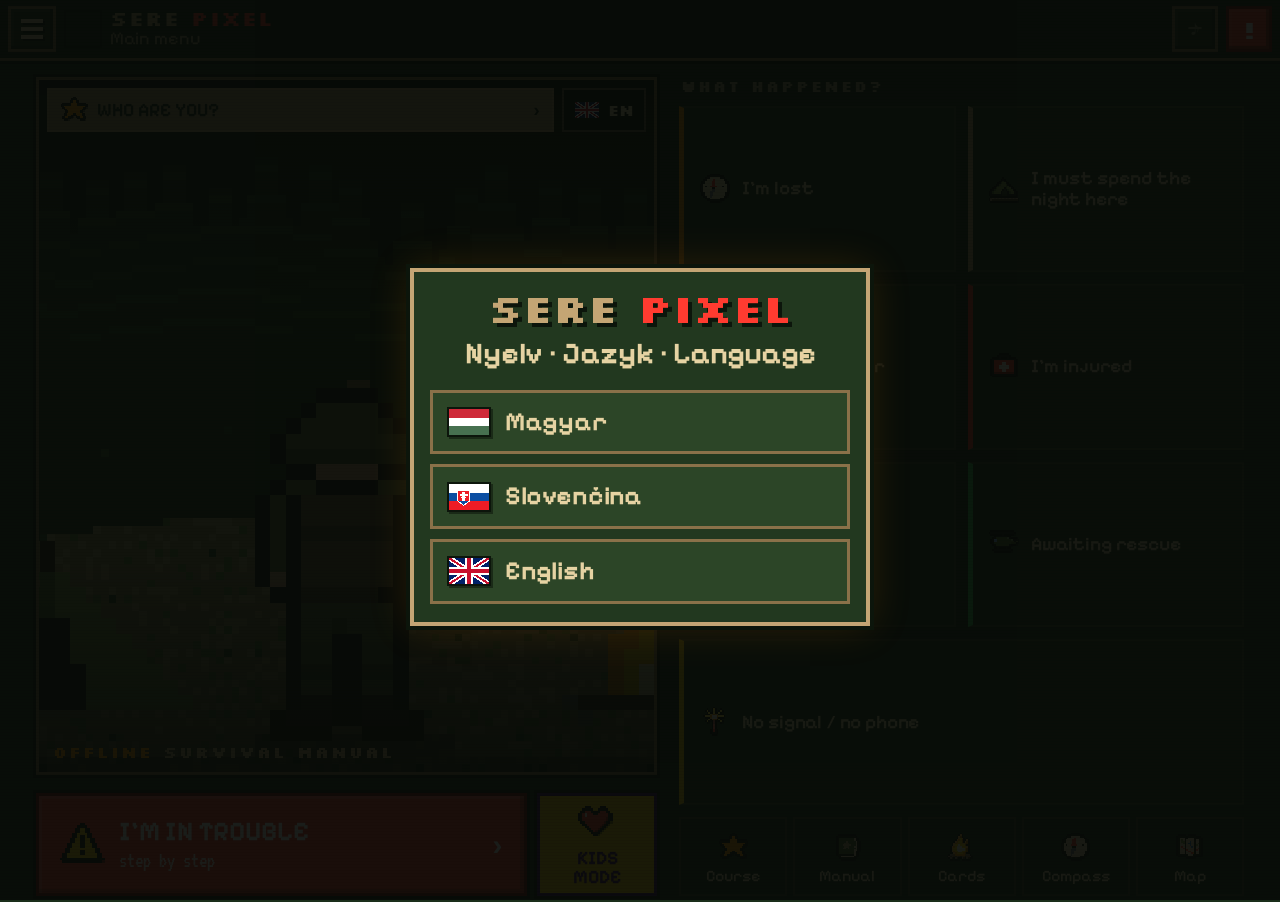
==== commit 2df80d5f: "v3.6.2: hibajavítás (zene gomb fordítás), teljes hibakeresés Co-Authored-By: Claude Opus 5.5 <norepl" ====
--- a/index.html
+++ b/index.html
@@ -45,7 +45,7 @@
 <div class="drawer-bg" id="drawerBg"></div>
 <aside class="drawer" id="drawer" aria-label="Menü" aria-hidden="true"></aside>
 <main id="main"><noscript>A SERE PIXEL futtatásához JavaScript szükséges.</noscript></main>
-<script>window.SERE_VERSION = '3.6.1';</script>
+<script>window.SERE_VERSION = '3.6.2';</script>
 <script src="js/i18n.js"></script>
 <script src="js/music.js"></script>
 <script src="js/speak.js"></script>
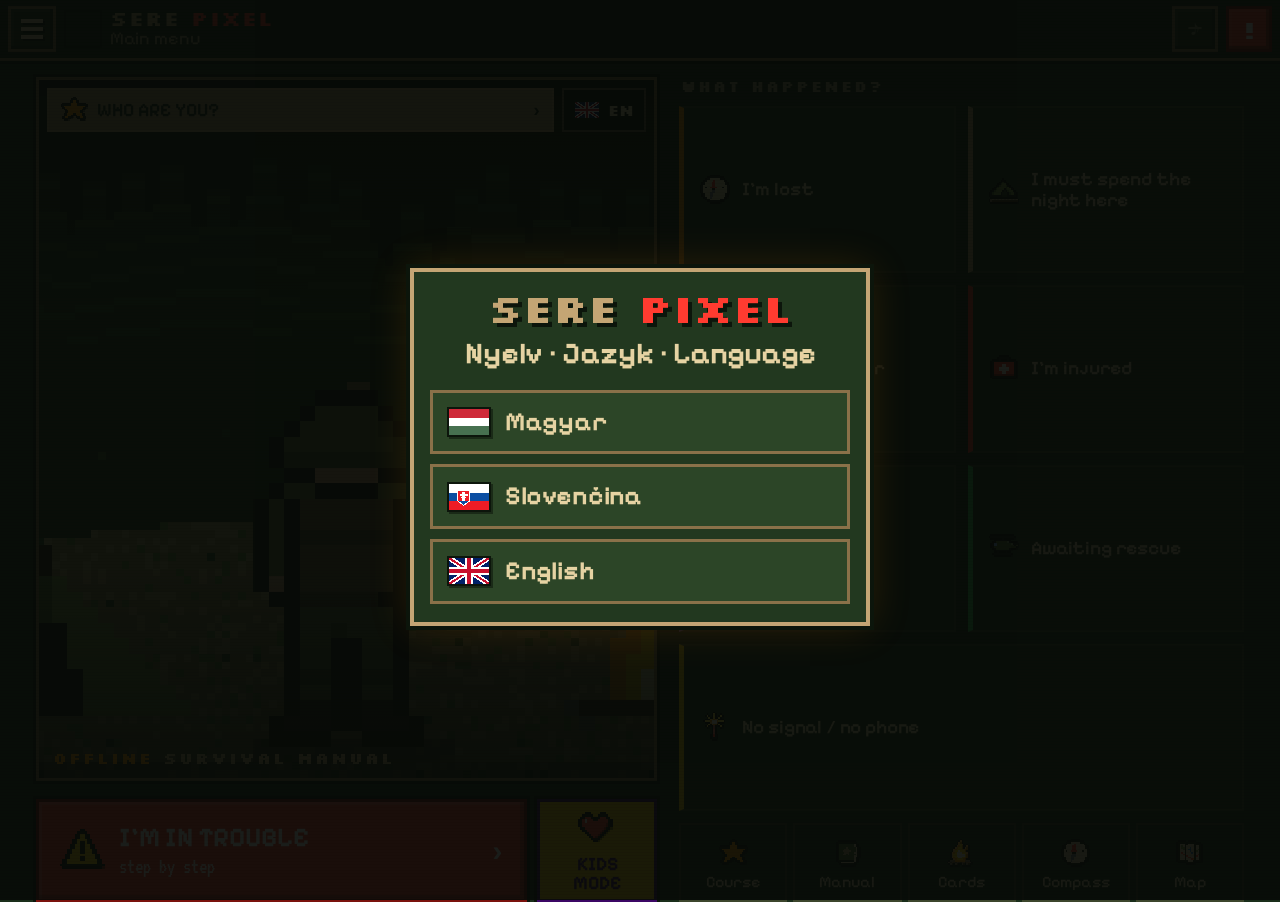
==== commit 6c71901d: "v3.8.0: első indítás méretezési hiba javítva, gyerek mód görgetés, új gyerek témák (idegen, elvittek" ====
--- a/index.html
+++ b/index.html
@@ -14,18 +14,27 @@
 <meta name="apple-mobile-web-app-status-bar-style" content="black-translucent">
 <meta name="apple-mobile-web-app-title" content="SERE PIXEL">
 <script>
-/* Ha a telefon "Asztali webhely" módban nyitja meg (≈980px széles nézet), visszaskálázzuk telefonos nézetre */
+/* Telefonos nézet biztosítása. Ha a telefon "Asztali webhely" módban (≈980px széles nézet) nyitja meg, visszaskálázzuk.
+   Telepített appnál az első pillanatban a telefon még rossz méretet adhat, ezért az app később újra lefuttatja (SEREfit). */
 (function () {
-  try {
-    var coarse = matchMedia('(pointer:coarse)').matches || 'ontouchstart' in window;
-    var w = window.innerWidth;
-    var tall = window.innerHeight / w > 1.7 || (screen.height || 0) / (screen.width || 1) > 1.7;
-    if (coarse && w > 700 && (screen.width < 600 || tall)) {
-      var target = Math.min(430, Math.max(360, screen.width < 600 ? screen.width : 412));
-      document.documentElement.style.zoom = (w / target).toFixed(3);
-      document.documentElement.classList.add('deskfix');
-    }
-  } catch (e) {}
+  var cur = '';
+  window.SEREfit = function () {
+    try {
+      var de = document.documentElement, w = window.innerWidth, h = window.innerHeight;
+      if (!w || !h) return false;
+      var coarse = matchMedia('(pointer:coarse)').matches || 'ontouchstart' in window;
+      var tall = h / w > 1.7 || (screen.height || 0) / (screen.width || 1) > 1.7;
+      var z = '';
+      if (coarse && w > 700 && (screen.width < 600 || tall)) {
+        var target = Math.min(430, Math.max(360, screen.width < 600 ? screen.width : 412));
+        z = (w / target).toFixed(3);
+      }
+      if (z === cur) return false;
+      cur = z; de.style.zoom = z; de.classList.toggle('deskfix', !!z);
+      return true;
+    } catch (e) { return false; }
+  };
+  window.SEREfit();
 })();
 </script>
 <link rel="preload" href="fonts/VT323-Regular.woff" as="font" type="font/woff" crossorigin>
@@ -45,7 +54,7 @@
 <div class="drawer-bg" id="drawerBg"></div>
 <aside class="drawer" id="drawer" aria-label="Menü" aria-hidden="true"></aside>
 <main id="main"><noscript>A SERE PIXEL futtatásához JavaScript szükséges.</noscript></main>
-<script>window.SERE_VERSION = '3.6.2';</script>
+<script>window.SERE_VERSION = '3.8.0';</script>
 <script src="js/i18n.js"></script>
 <script src="js/music.js"></script>
 <script src="js/speak.js"></script>
--- a/css/style.css
+++ b/css/style.css
@@ -69,7 +69,7 @@
   position: sticky; top: 0; z-index: 20;
   display: flex; align-items: center; gap: 10px;
   padding: 8px 12px calc(8px) 12px;
-  padding-top: max(8px, env(safe-area-inset-top));
+  padding-top: max(8px, var(--sat));
   background: var(--bg2);
   border-bottom: var(--px) solid var(--khaki-d);
   box-shadow: 0 var(--px) 0 var(--line);
@@ -91,7 +91,7 @@
   position: fixed; bottom: 0; left: 0; right: 0; z-index: 30;
   display: grid; grid-template-columns: repeat(5, 1fr);
   background: var(--bg2); border-top: var(--px) solid var(--khaki-d);
-  padding-bottom: env(safe-area-inset-bottom);
+  padding-bottom: var(--sab);
 }
 .nav button {
   background: none; border: 0; padding: 7px 2px 6px; display: flex; flex-direction: column; align-items: center; gap: 3px;
@@ -317,7 +317,7 @@
 .fsbtn { font-family: 'Pixelify', monospace; font-weight: 700; font-size: 22px; color: var(--khaki-l); min-width: 40px; height: 40px; display: grid; place-items: center; }
 
 /* telepítés-kapu (QR-ből érkezve) */
-.gate { position: fixed; inset: 0; z-index: 200; background: var(--bg2); overflow: auto; padding: max(18px, env(safe-area-inset-top)) 16px 24px; display: flex; flex-direction: column; align-items: center; text-align: center; gap: 14px; }
+.gate { position: fixed; inset: 0; z-index: 200; background: var(--bg2); overflow: auto; padding: max(18px, var(--sat)) 16px 24px; display: flex; flex-direction: column; align-items: center; text-align: center; gap: 14px; }
 .gate .big { font-family: 'Silkscreen', monospace; font-size: 54px; line-height: .9; color: var(--khaki); text-shadow: 4px 4px 0 var(--line); }
 .gate .big b { color: var(--warn); font-weight: inherit; }
 .gate h2 { font-size: 30px; }
@@ -441,7 +441,7 @@
 /* ===== telefonra optimalizált váz (v1.9) ===== */
 .nav { display: none !important; }
 main { padding: 10px 10px 24px; }
-.top { padding: 6px 8px; padding-top: max(6px, env(safe-area-inset-top)); gap: 8px; }
+.top { padding: 6px 8px; padding-top: max(6px, var(--sat)); gap: 8px; }
 .brandlink { display: flex; align-items: center; gap: 8px; text-decoration: none; min-width: 0; }
 .brandlink img { image-rendering: pixelated; display: block; border: 2px solid var(--line); }
 .brandlink > span { display: flex; flex-direction: column; min-width: 0; }
@@ -455,7 +455,7 @@
 /* oldalsó menü */
 .drawer-bg { position: fixed; inset: 0; background: rgba(0,0,0,.6); z-index: 60; opacity: 0; pointer-events: none; transition: opacity .2s; }
 .drawer { position: fixed; top: 0; bottom: 0; left: 0; width: min(88vw, 380px); z-index: 61; background: var(--bg2); border-right: 4px solid var(--khaki); box-shadow: 4px 0 0 var(--line);
-  transform: translateX(-104%); transition: transform .22s steps(6); overflow-y: auto; padding: max(10px, env(safe-area-inset-top)) 10px 20px; }
+  transform: translateX(-104%); transition: transform .22s steps(6); overflow-y: auto; padding: max(10px, var(--sat)) 10px 20px; }
 body.menu-open .drawer { transform: none; }
 body.menu-open .drawer-bg { opacity: 1; pointer-events: auto; }
 body.menu-open { overflow: hidden; }
@@ -474,7 +474,7 @@
 .drawer .drow button.on { border-color: var(--acc); color: var(--acc); }
 
 /* görgetés nélküli főoldal */
-.homefit { display: flex; flex-direction: column; gap: 8px; height: calc(100dvh - 72px - env(safe-area-inset-top)); min-height: 560px; padding-bottom: env(safe-area-inset-bottom); }
+.homefit { display: flex; flex-direction: column; gap: 8px; height: calc(100dvh - 72px - var(--sat)); min-height: 560px; padding-bottom: var(--sab); }
 .homefit .whochip { display: flex; align-items: center; gap: 8px; text-decoration: none; color: var(--khaki-l); background: var(--panel); border: 3px solid var(--khaki-d); padding: 6px 10px; font-family: 'Pixelify', monospace; font-weight: 600; font-size: 21px; flex: none; }
 .homefit .whochip b { color: var(--acc); margin-left: auto; }
 .homefit .whochip.cta { background: var(--khaki); color: var(--bg2); }
@@ -517,7 +517,7 @@
 .homefit .duo { grid-template-columns: repeat(2, minmax(0, 1fr)); } .homefit .duo .kidentry { min-width: 0; font-size: 20px; } .homefit .duo .kidentry .px { width: 30px; height: 30px; }
 .readall { width: 100%; justify-content: center; margin-top: 12px; font-size: 19px; background: var(--blue); color: #08142a; }
 .sec.reading { border-color: var(--blue); box-shadow: 0 0 0 3px var(--line), 0 0 0 6px var(--blue); }
-.readbar { position: fixed; left: 8px; right: 8px; bottom: max(8px, env(safe-area-inset-bottom)); z-index: 40; display: grid; grid-template-columns: 52px 1fr auto 52px; gap: 6px; align-items: center;
+.readbar { position: fixed; left: 8px; right: 8px; bottom: max(8px, var(--sab)); z-index: 40; display: grid; grid-template-columns: 52px 1fr auto 52px; gap: 6px; align-items: center;
   background: var(--bg2); border: 3px solid var(--blue); box-shadow: 0 0 0 3px var(--line); padding: 6px; }
 .readbar button { font-family: 'Pixelify', monospace; font-weight: 700; font-size: 19px; background: var(--panel2); color: var(--khaki-l); border: 2px solid var(--khaki-d); min-height: 46px; padding: 0 8px; }
 .readbar #rbStop { background: var(--warn); color: #fff; border-color: #7a120d; }
@@ -543,7 +543,7 @@
 .homefit .tools { flex: none; align-content: start; }
 /* v2.2: nem lehet „a semmibe” görgetni */
 html, body { overscroll-behavior: none; }
-main { padding-bottom: max(12px, env(safe-area-inset-bottom)); }
+main { padding-bottom: max(12px, var(--sab)); }
 .sec { content-visibility: visible; contain-intrinsic-size: none; }
 body.menu-open, body:has(.gate) { overflow: hidden; }
 body:has(.readbar:not(.hidden)) main { padding-bottom: 84px; }
@@ -621,7 +621,7 @@
 @media (max-height: 760px) { .homefit .scen { grid-auto-rows: minmax(54px, 1fr); } .homefit .tools a { padding: 6px 2px; } }
 
 /* ===================== v3.1 – letisztult főoldal (.hm) ===================== */
-.hm { display: flex; flex-direction: column; gap: 10px; height: calc(var(--apph, 100dvh) - var(--toph, 64px) - 10px); min-height: 500px; padding-bottom: max(6px, env(safe-area-inset-bottom)); }
+.hm { display: flex; flex-direction: column; gap: 10px; height: calc(var(--apph, 100dvh) - var(--toph, 64px) - 10px); min-height: 500px; padding-bottom: max(6px, var(--sab)); }
 .hm a { text-decoration: none; -webkit-tap-highlight-color: transparent; }
 .hm-hero { position: relative; flex: 1 1 150px; min-height: 0; max-height: 38vh; overflow: hidden; border: 3px solid var(--khaki-d); box-shadow: 0 0 0 3px var(--line); background: #0c150b; }
 .hm-hero canvas { position: absolute; inset: 0; width: 100%; height: 100%; object-fit: cover; object-position: 50% 72%; image-rendering: pixelated; }
@@ -882,3 +882,35 @@
 .kidfit .kidbtn > span { justify-self: stretch; }
 .kidfit .kidgrid > .kidbtn:last-child:nth-child(odd) { grid-template-columns: auto minmax(0, 1fr); }
 .readbar { display: flex !important; flex-direction: column; align-items: stretch; } .readbar.hidden { display: none !important; } .readbar .rbrow button { min-width: 52px; }
+
+/* ===================== v3.7 – iOS / Android biztonsági sávok (notch, Dynamic Island, home-csík, gesztussáv) ===================== */
+:root { --sat: env(safe-area-inset-top, 0px); --sab: env(safe-area-inset-bottom, 0px); --sal: env(safe-area-inset-left, 0px); --sar: env(safe-area-inset-right, 0px); }
+html { background: var(--bg2); }
+.top { padding-top: max(6px, var(--sat)) !important; padding-left: max(8px, var(--sal)) !important; padding-right: max(8px, var(--sar)) !important; }
+main { padding-left: max(var(--sp), var(--sal)) !important; padding-right: max(var(--sp), var(--sar)) !important; padding-bottom: max(16px, calc(var(--sab) + 12px)) !important; }
+/* képernyőre illesztett oldalak: a home-csík / gesztussáv felett érnek véget */
+body:has(.fitpg) main, body:has(.kidfit) main, body:has(.hm) main { padding-bottom: var(--sab) !important; }
+.hm, .fitpg, .kidfit { height: calc(var(--apph, 100dvh) - var(--toph, 64px) - 14px - var(--sab)) !important; padding-bottom: 0 !important; }
+.drawer { padding-bottom: max(20px, calc(var(--sab) + 12px)) !important; padding-left: max(10px, var(--sal)) !important; }
+.gate { padding-top: max(18px, calc(var(--sat) + 10px)) !important; padding-bottom: max(24px, calc(var(--sab) + 16px)) !important; }
+.readbar { bottom: max(8px, calc(var(--sab) + 6px)) !important; left: max(8px, var(--sal)) !important; right: max(8px, var(--sar)) !important; }
+.toast { bottom: max(18px, calc(var(--sab) + 70px)) !important; }
+body:has(.readbar:not(.hidden)) main { padding-bottom: calc(var(--sab) + 120px) !important; }
+/* kis képernyő (iPhone SE, 320–375 px, 568–667 px magas) */
+@media (max-height: 680px) {
+  .top { padding-bottom: 4px; } .top .iconbtn, .top .backbtn { width: 44px; height: 44px; min-width: 44px; }
+  .hm { gap: 7px; } .hm-scen { grid-auto-rows: minmax(44px, 1fr); gap: 6px; } .hm-dock a { padding: 6px 2px 5px; }
+  .hm-sos { padding: 9px 12px; } .hm-sos .px { width: 32px; height: 32px; } .hm-kid { min-width: 72px; }
+  .kidfit { gap: 7px; } .kidfit .kidt { font-size: 28px; } .kidfit .kids { font-size: 15px; } .kidfit .kidtour { padding: 5px 9px; font-size: 15px; } .kidfit .kidtour .px { width: 26px; height: 26px; }
+  .kidfit .kid112 { padding: 5px 10px; } .kidfit .kid112 small { display: none; } .kidfit .kidexit { padding: 4px 10px; font-size: 14px; }
+  .fitpg .sosh .muted { display: none; } .fitpg { gap: 7px; }
+}
+@media (max-width: 340px) { .top .brand { font-size: 18px; } .top img { width: 30px; height: 30px; } .hm-chip { font-size: 14px; height: 36px; } }
+@media (max-width: 420px) { body:not(.is-home):not(.kidmode) .top .brandlink img { display: none; } }
+@media (max-width: 340px) { body:not(.is-home) #musBtn { display: none; } }
+.kid112 > span { white-space: nowrap; font-size: clamp(22px, 7.5vw, 40px); line-height: 1.05; min-width: 0; overflow: hidden; }
+.kid112 > span small { white-space: nowrap; font-size: clamp(13px, 4vw, 20px); }
+
+/* ===================== v3.8 – gyerek mód: mindig lehessen görgetni (felolvasás után is vissza felfelé) ===================== */
+body.kidmode, body:has(.kidfit), body:has(.kidcard) { overflow-y: auto !important; overscroll-behavior-y: contain; }
+.kidfit .kidgrid { grid-auto-rows: minmax(64px, 1fr); }
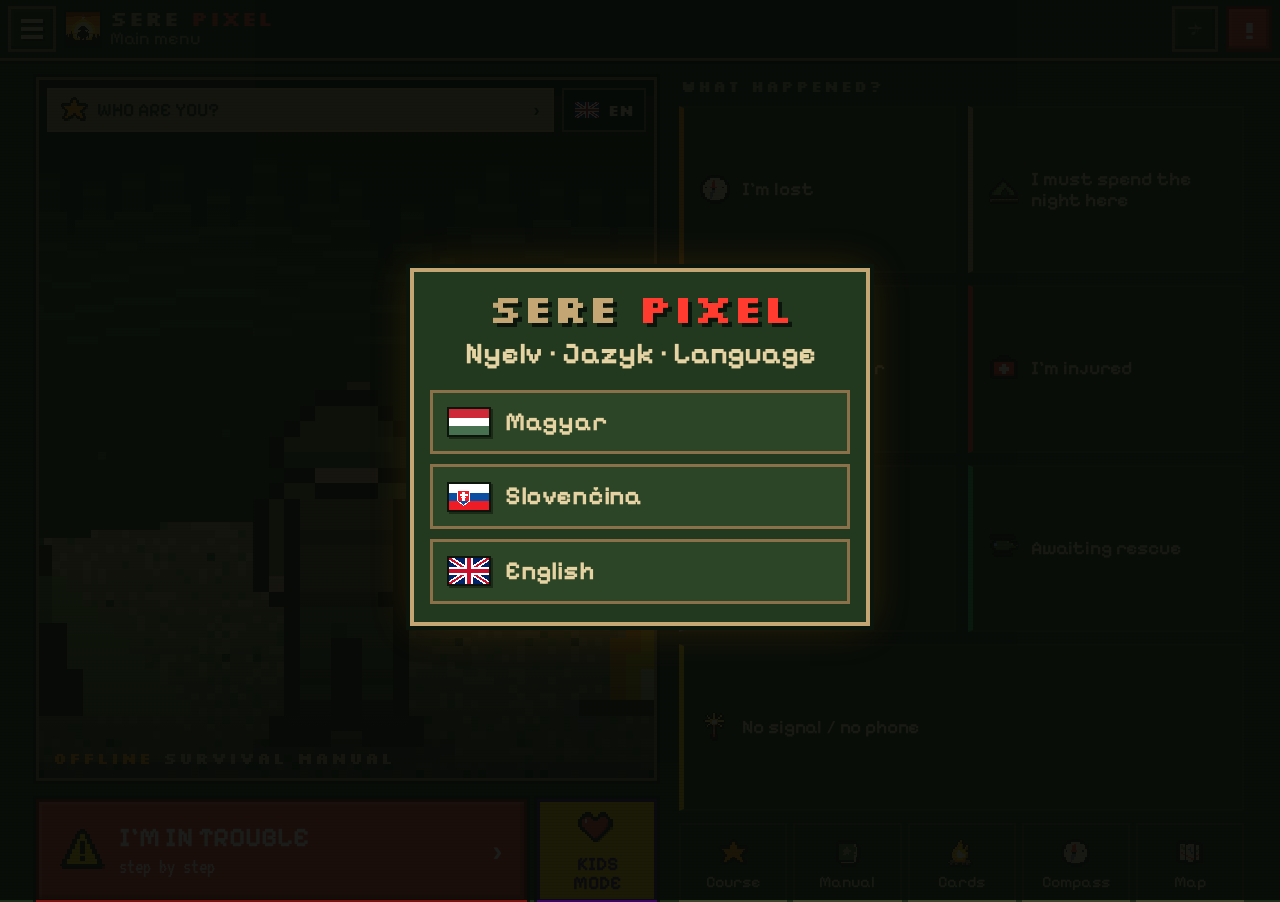
==== commit d976277e: "v3.9.0: gyerek mód – új, részletesebb ikonok (24×24), rajz és felirat a gombok közepén - Mind a 9 gy" ====
--- a/index.html
+++ b/index.html
@@ -54,7 +54,7 @@
 <div class="drawer-bg" id="drawerBg"></div>
 <aside class="drawer" id="drawer" aria-label="Menü" aria-hidden="true"></aside>
 <main id="main"><noscript>A SERE PIXEL futtatásához JavaScript szükséges.</noscript></main>
-<script>window.SERE_VERSION = '3.8.0';</script>
+<script>window.SERE_VERSION = '3.9.0';</script>
 <script src="js/i18n.js"></script>
 <script src="js/music.js"></script>
 <script src="js/speak.js"></script>
--- a/css/style.css
+++ b/css/style.css
@@ -914,3 +914,30 @@
 /* ===================== v3.8 – gyerek mód: mindig lehessen görgetni (felolvasás után is vissza felfelé) ===================== */
 body.kidmode, body:has(.kidfit), body:has(.kidcard) { overflow-y: auto !important; overscroll-behavior-y: contain; }
 .kidfit .kidgrid { grid-auto-rows: minmax(64px, 1fr); }
+
+/* ===================== v3.9 – gyerek mód: rajz és felirat a gomb közepén ===================== */
+.kidfit .kidbtn { display: flex !important; flex-direction: column; align-items: center; justify-content: center; gap: 6px; padding: 8px 6px !important; text-align: center; }
+.kidfit .kidbtn > .px, .kidfit .kidbtn > img { flex: 1 1 0; min-height: 0; max-height: min(96px, 28vw); height: auto; width: auto; max-width: 100%; aspect-ratio: 1 / 1; object-fit: contain; align-self: center; }
+.kidfit .kidgrid > .kidbtn:last-child:nth-child(odd) > .px, .kidfit .kidgrid > .kidbtn:last-child:nth-child(odd) > img { flex: none; height: min(84px, 100%); max-height: none; }
+.kidfit .kidbtn > span { flex: none; align-self: center; max-width: 100%; background: rgba(0,0,0,.28); border-radius: 0; padding: 5px 10px; text-align: center; }
+.kidfit .kidgrid > .kidbtn:last-child:nth-child(odd) { flex-direction: row; justify-content: center; gap: 14px; padding: 8px 14px !important; }
+.kidfit .kidgrid > .kidbtn:last-child:nth-child(odd) > span { background: rgba(0,0,0,.28); padding: 6px 12px; text-align: center; white-space: nowrap; }
+.kidtop { flex-wrap: wrap; text-align: center; }
+.kidpic .px { image-rendering: pixelated; }
+/* több hely a rajzoknak: kompakt fejléc és felirat; kis telefonon görgethető, a 112-es gomb alul mindig látszik */
+.kidfit { gap: 8px; }
+.kidfit .kidhead { min-height: 0; }
+.kidfit .kidt { font-size: clamp(26px, 8vw, 40px); line-height: 1; }
+.kidfit .kids { font-size: clamp(14px, 4vw, 20px); }
+.kidfit .kidtour { flex-direction: row; gap: 6px; padding: 6px 10px; font-size: 16px; }
+.kidfit .kidtour .px { width: 28px; height: 28px; }
+.kidfit .kidgrid { gap: 8px; grid-auto-rows: minmax(96px, 1fr); }
+.kidfit .kidbtn { gap: 3px; padding: 5px 4px !important; }
+.kidfit .kidbtn > span { padding: 2px 8px; font-size: clamp(14px, 4.2vw, 19px); }
+.kidfit .kid112 { position: sticky; bottom: calc(var(--sab) + 4px); z-index: 3; padding: 6px 12px; }
+.kidfit .kid112 .px { width: 38px; height: 38px; }
+.kidfit .kid112 small { font-size: clamp(12px, 3.6vw, 17px); }
+.kidfit .kidexit { padding: 4px 10px; font-size: 15px; }
+body:has(.kidfit) main { padding-bottom: calc(var(--sab) + 6px) !important; }
+.kidfit { height: auto !important; min-height: calc(var(--apph, 100dvh) - var(--toph, 64px) - 14px - var(--sab)); }
+.kidfit .kidgrid { flex: 1 0 auto; }
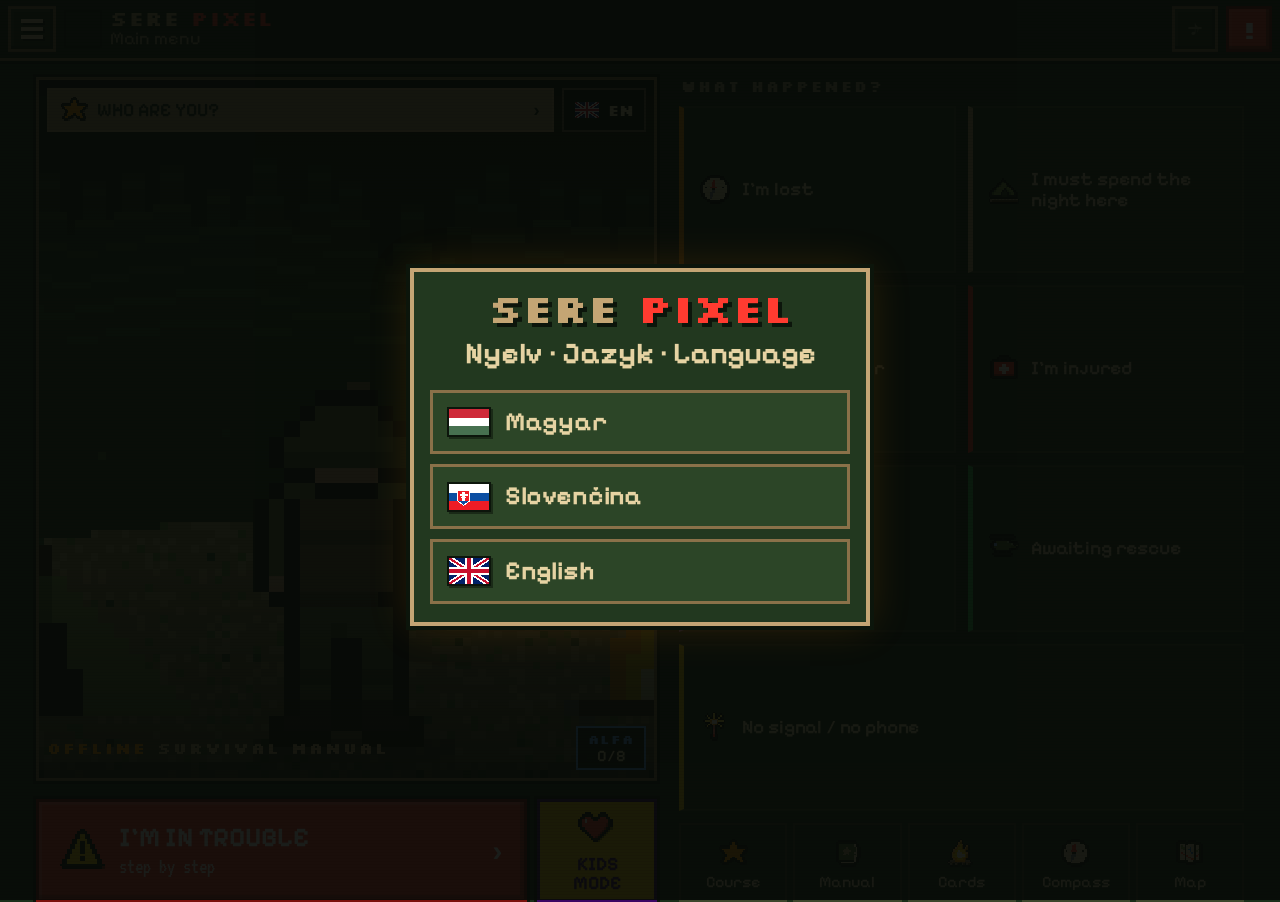
==== commit 5cc5bfdb: "v4.0.0: emlékező app, jobb olvashatóság, új EXTRA fejezet: nukleáris helyzet és doktrína - Főoldal: " ====
--- a/index.html
+++ b/index.html
@@ -54,7 +54,7 @@
 <div class="drawer-bg" id="drawerBg"></div>
 <aside class="drawer" id="drawer" aria-label="Menü" aria-hidden="true"></aside>
 <main id="main"><noscript>A SERE PIXEL futtatásához JavaScript szükséges.</noscript></main>
-<script>window.SERE_VERSION = '3.9.0';</script>
+<script>window.SERE_VERSION = '4.0.0';</script>
 <script src="js/i18n.js"></script>
 <script src="js/music.js"></script>
 <script src="js/speak.js"></script>
--- a/css/style.css
+++ b/css/style.css
@@ -941,3 +941,35 @@
 body:has(.kidfit) main { padding-bottom: calc(var(--sab) + 6px) !important; }
 .kidfit { height: auto !important; min-height: calc(var(--apph, 100dvh) - var(--toph, 64px) - 14px - var(--sab)); }
 .kidfit .kidgrid { flex: 1 0 auto; }
+
+/* ===================== v4.0 – olvashatóság, folytatás, szint ===================== */
+/* olvasható betű (alapértelmezett): a hosszú szövegek rendes, jól olvasható betűvel; a címek maradnak pixelesek */
+body.rf main :is(.sec p, .sec li, .callout > div, .lesson p, .lesson li, .card > p, .opt > span:last-child, .step p, .stp, .gstep, .tip) {
+  font-family: system-ui, -apple-system, 'Segoe UI', Roboto, 'Noto Sans', sans-serif; font-size: 19px; line-height: 1.55; letter-spacing: 0; font-weight: 450;
+}
+body.rf main :is(.sec p, .sec li, .callout > div) b { font-weight: 700; color: var(--khaki-l); }
+body.rf main .sec ul li::before { top: 10px; }
+body.rf main .sec ol li { padding-left: 32px; }
+body.rf.fs1 main, body.rf.fs2 main { zoom: 1; }
+body.rf.fs1 main :is(.sec p, .sec li, .callout > div, .lesson p, .lesson li, .card > p, .opt > span:last-child) { font-size: 21px; }
+body.rf.fs2 main :is(.sec p, .sec li, .callout > div, .lesson p, .lesson li, .card > p, .opt > span:last-child) { font-size: 24px; }
+body.rf main .sec { line-height: 1.55; }
+/* fejezet- és szakaszszámok: a Silkscreen számjegyei nehezen olvashatók */
+.toc-ch .num, .ch-head .num, .sec h2 .sid, .sid { font-family: 'Pixelify', monospace !important; font-weight: 700; }
+/* folytatás gomb a fejezet elején */
+.btn.resume { width: 100%; justify-content: flex-start; margin: 10px 0 0; font-size: 20px; text-align: left; }
+.btn.resume span { min-width: 0; overflow: hidden; text-overflow: ellipsis; white-space: nowrap; }
+/* főoldal: folytatás + szint a kép alján */
+.hm-res { position: absolute; z-index: 2; left: 8px; right: 8px; bottom: 8px; display: flex; gap: 8px; align-items: flex-end; }
+.hm-res .hm-tag { position: static; flex: 1; min-width: 0; align-self: center; }
+.hm-chip.resume { flex: 1; min-width: 0; height: auto; min-height: 44px; padding: 4px 10px; background: rgba(52,199,89,.9); color: #062b10; border-color: #0b3d18; }
+.hm-chip.resume .rt { display: flex; flex-direction: column; min-width: 0; flex: 1; gap: 1px; }
+.hm-chip.resume .rt small { font: 400 13px/1 'Silkscreen', 'Pixelify', monospace; letter-spacing: 1px; opacity: .85; }
+.hm-chip.resume .rt span { font-size: clamp(14px, 4vw, 18px); overflow: hidden; white-space: nowrap; text-overflow: ellipsis; }
+.hm-chip.resume b { color: #062b10; }
+.hm-chip.lvl { flex: none; height: auto; min-height: 44px; flex-direction: column; justify-content: center; gap: 2px; padding: 4px 10px; border-color: var(--c); }
+.hm-chip.lvl b { margin: 0; color: var(--c); font: 400 13px/1 'Silkscreen', 'Pixelify', monospace; letter-spacing: 1px; }
+.hm-chip.lvl small { font: 600 16px/1 'Pixelify', monospace; color: var(--khaki-l); }
+.hm-hero.flat .hm-res { position: static; margin-top: 8px; }
+.hm-hero.flat .hm-res .hm-tag { display: none; }
+.hm-hero.short:not(.flat) .hm-chips .hm-chip { height: 36px; }
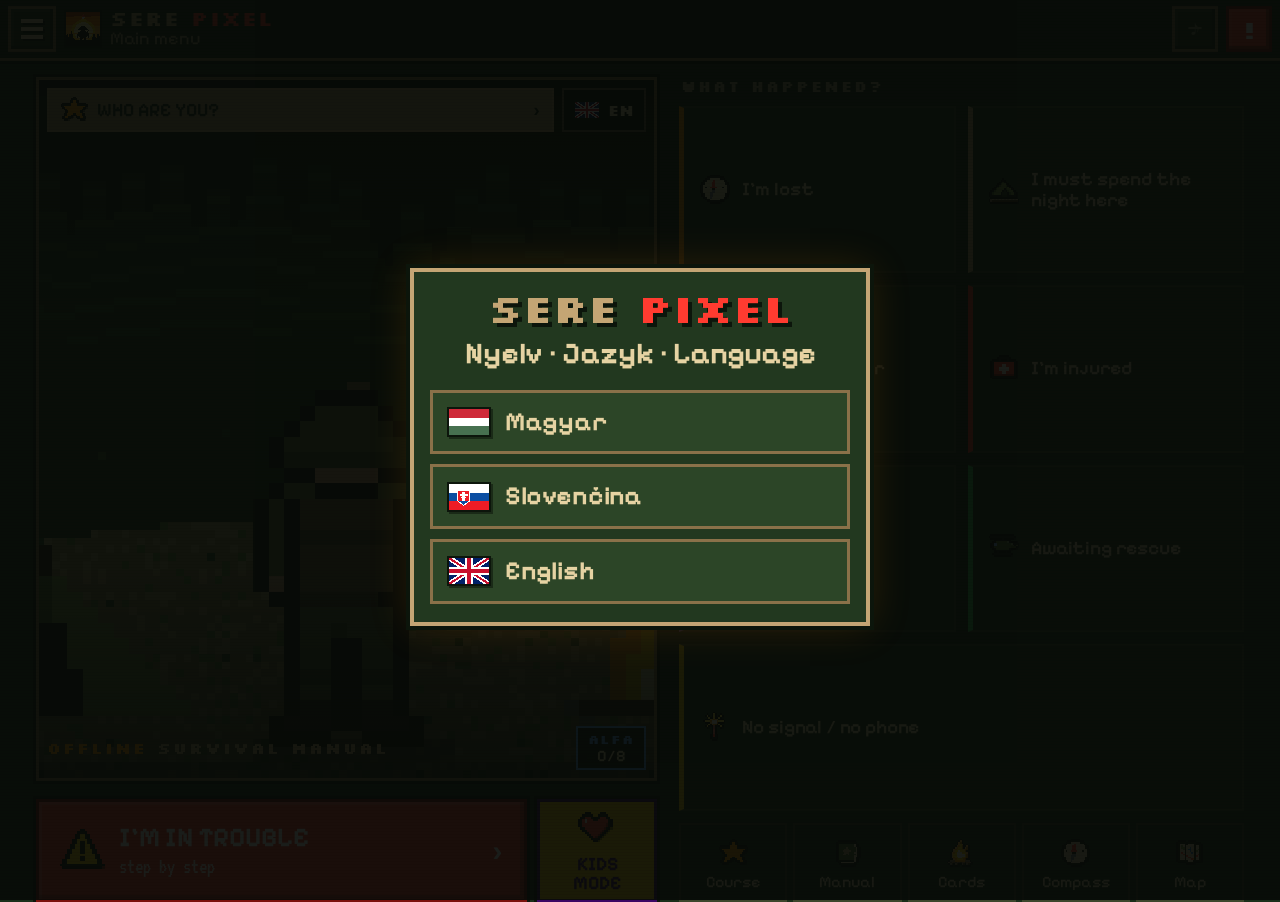
==== commit 7f0390cd: "v4.1.0: nyomtatható A4 PDF tananyag 3 nyelven (HU/EN/SK) - pdf/SERE-PIXEL-hu|en|sk.pdf: címlap, tart" ====
--- a/index.html
+++ b/index.html
@@ -54,7 +54,7 @@
 <div class="drawer-bg" id="drawerBg"></div>
 <aside class="drawer" id="drawer" aria-label="Menü" aria-hidden="true"></aside>
 <main id="main"><noscript>A SERE PIXEL futtatásához JavaScript szükséges.</noscript></main>
-<script>window.SERE_VERSION = '4.0.0';</script>
+<script>window.SERE_VERSION = '4.1.0';</script>
 <script src="js/i18n.js"></script>
 <script src="js/music.js"></script>
 <script src="js/speak.js"></script>
--- a/css/style.css
+++ b/css/style.css
@@ -973,3 +973,4 @@
 .hm-hero.flat .hm-res { position: static; margin-top: 8px; }
 .hm-hero.flat .hm-res .hm-tag { display: none; }
 .hm-hero.short:not(.flat) .hm-chips .hm-chip { height: 36px; }
+#pdf { scroll-margin-top: calc(var(--toph, 64px) + 12px); }
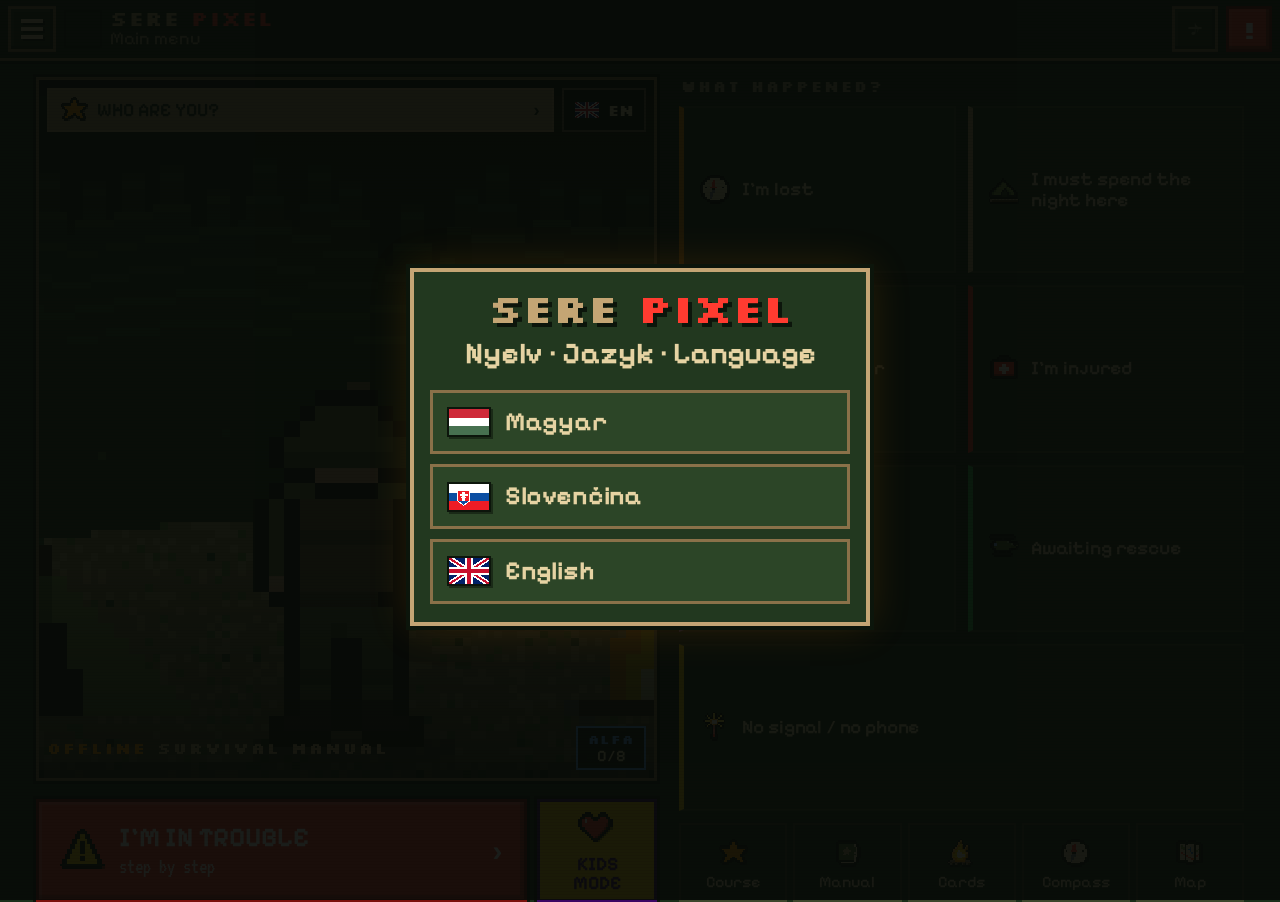
==== commit 619c611b: "v4.2.0: jól olvasható 112-es gomb, bevezető a SERE alapjairól a PDF elején - Gyerek mód: a 112-es go" ====
--- a/index.html
+++ b/index.html
@@ -54,7 +54,7 @@
 <div class="drawer-bg" id="drawerBg"></div>
 <aside class="drawer" id="drawer" aria-label="Menü" aria-hidden="true"></aside>
 <main id="main"><noscript>A SERE PIXEL futtatásához JavaScript szükséges.</noscript></main>
-<script>window.SERE_VERSION = '4.1.0';</script>
+<script>window.SERE_VERSION = '4.2.0';</script>
 <script src="js/i18n.js"></script>
 <script src="js/music.js"></script>
 <script src="js/speak.js"></script>
--- a/css/style.css
+++ b/css/style.css
@@ -974,3 +974,13 @@
 .hm-hero.flat .hm-res .hm-tag { display: none; }
 .hm-hero.short:not(.flat) .hm-chips .hm-chip { height: 36px; }
 #pdf { scroll-margin-top: calc(var(--toph, 64px) + 12px); }
+
+/* ===================== v4.2 – 112-es gomb: nagy, egyértelmű szám ===================== */
+.kid112 { justify-content: center; gap: 12px; }
+.kid112 .k112l { display: flex; flex-direction: column; align-items: flex-start; gap: 3px; min-width: 0; font-size: inherit !important; white-space: nowrap; }
+.kid112 .k112l > span { font: 900 clamp(20px, 6vw, 30px)/1 system-ui, -apple-system, 'Segoe UI', Roboto, sans-serif; letter-spacing: 1px; }
+.kid112 .k112l small { font: 600 clamp(12px, 3.6vw, 16px)/1.1 system-ui, -apple-system, 'Segoe UI', Roboto, sans-serif !important; opacity: .95; display: block !important; }
+.kid112 .k112n { font: 900 clamp(48px, 15vw, 72px)/.9 system-ui, -apple-system, 'Segoe UI', Roboto, 'Arial Black', sans-serif; letter-spacing: 1px; color: #fff; background: #000; padding: 4px 12px 6px; border: 3px solid #fff; text-shadow: none; }
+.kidfit .kid112 { padding: 8px 10px; }
+.kidfit .kid112 .k112n { font-size: clamp(44px, 13vw, 64px); }
+@media (max-height: 680px) { .kidfit .kid112 .k112n { font-size: 40px; } .kidfit .kid112 .k112l small { display: none !important; } }
